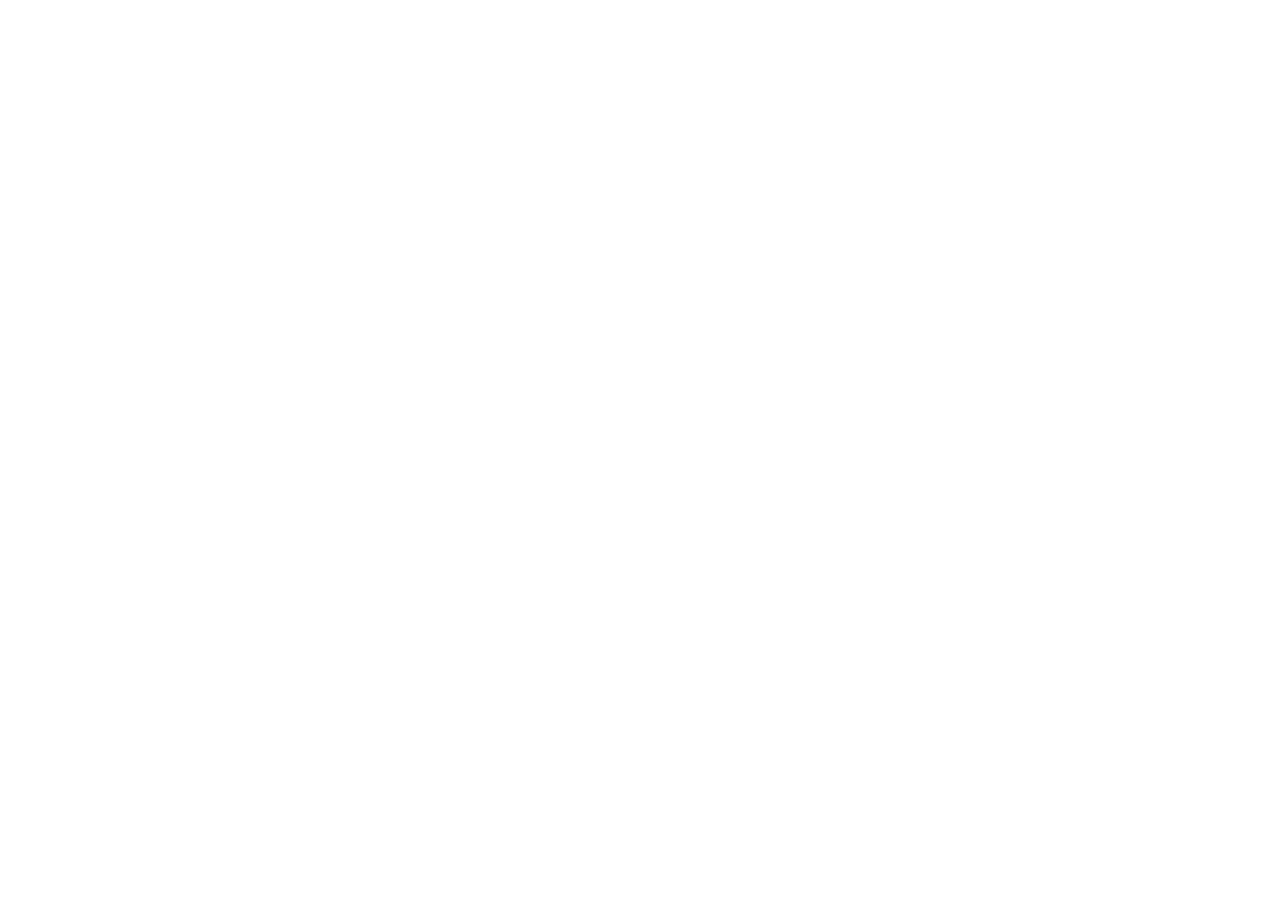
==== pages/about.html @ 8c90efbb "Index -> Link" ====
<!DOCTYPE html>
<html lang="pt-br">
<head>
    <meta charset="UTF-8">
    <meta http-equiv="X-UA-Compatible" content="IE=edge">
    <meta name="viewport" content="width=device-width, initial-scale=1.0">
    <title>Document</title>
</head>
<body>
    
</body>
</html>
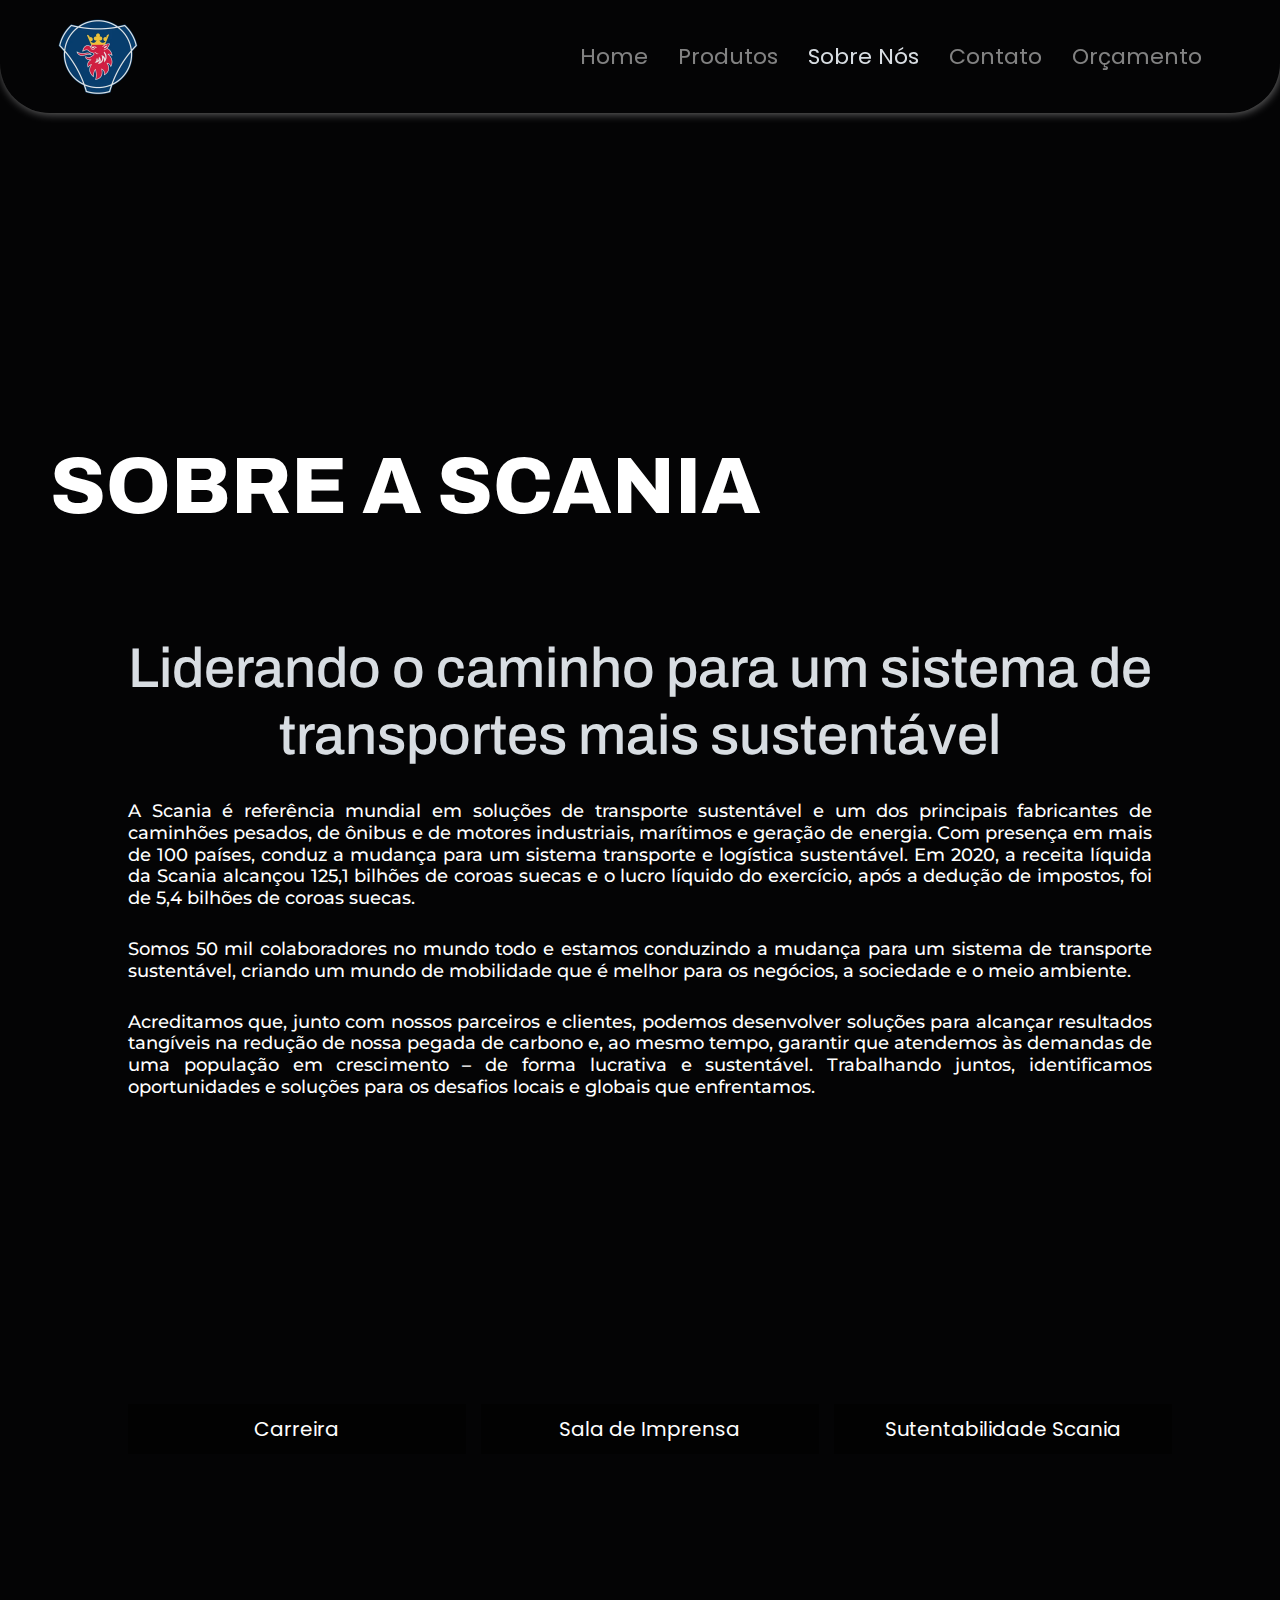
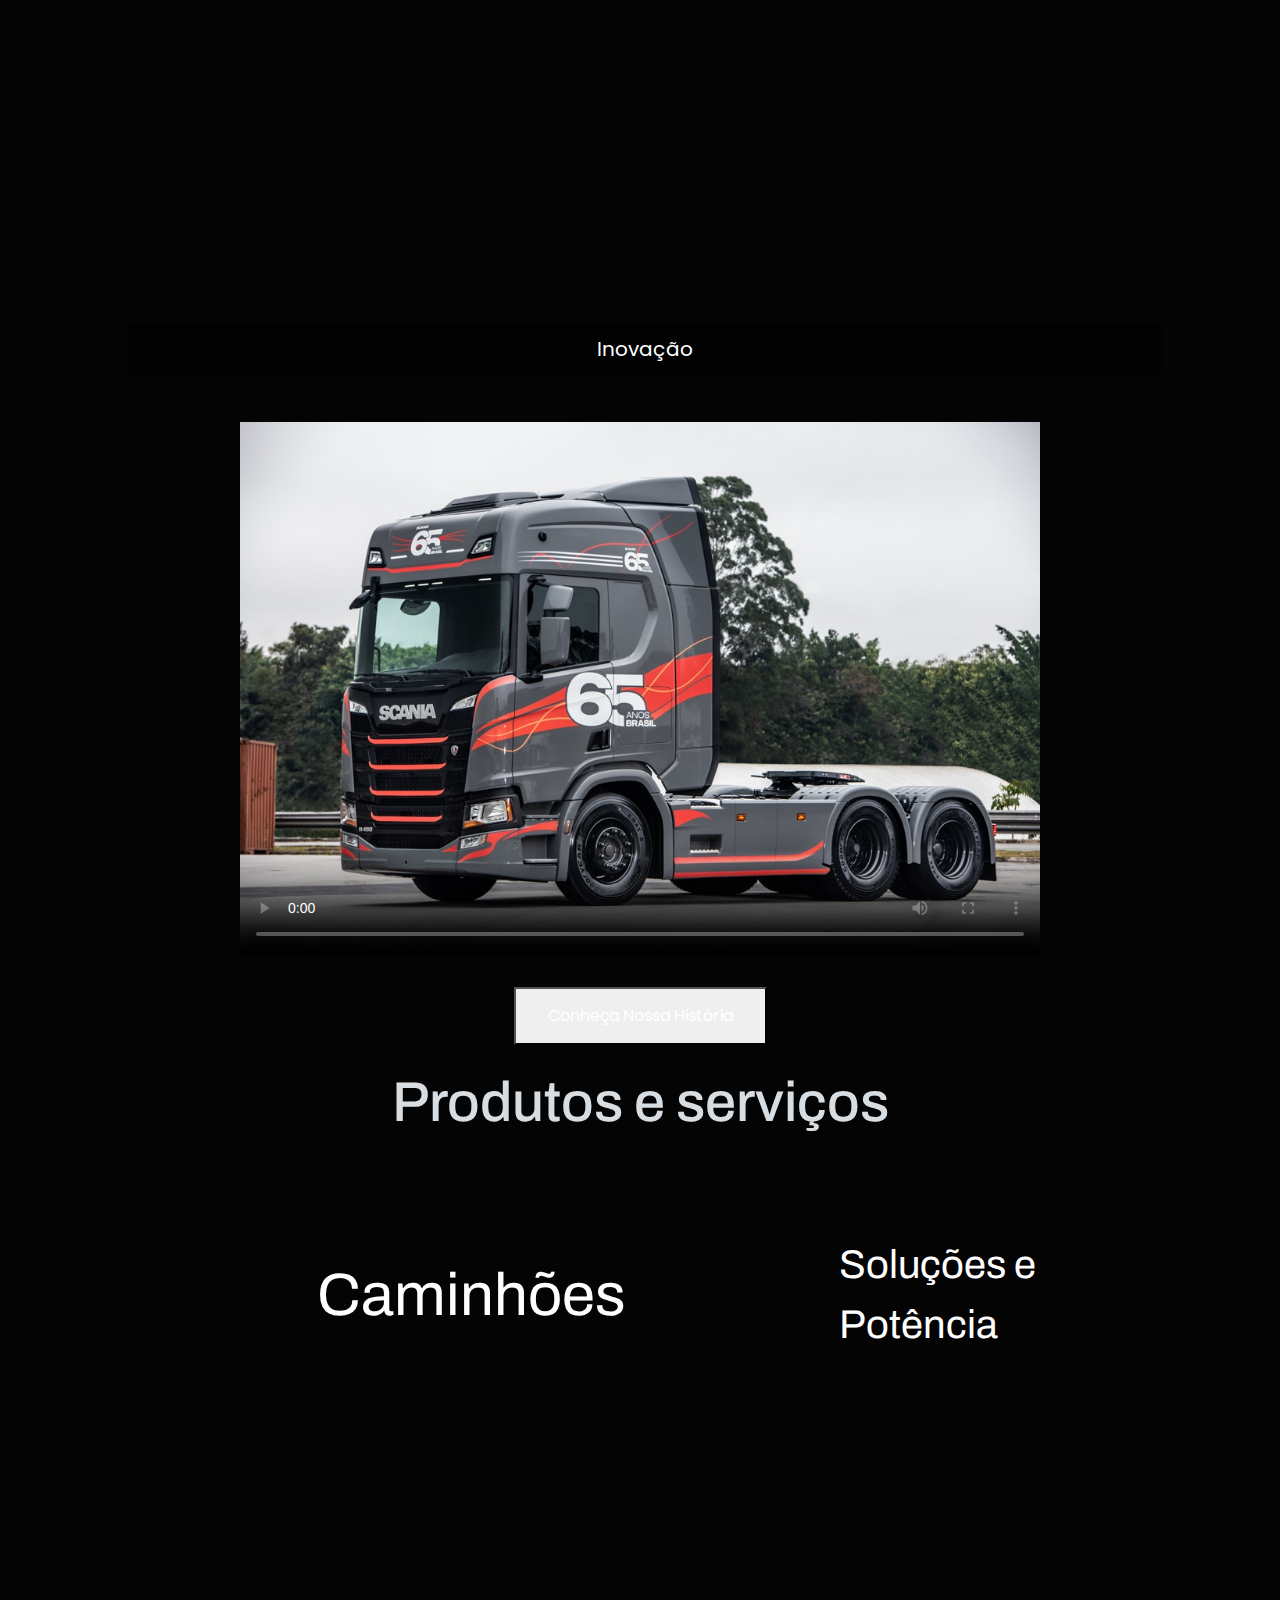
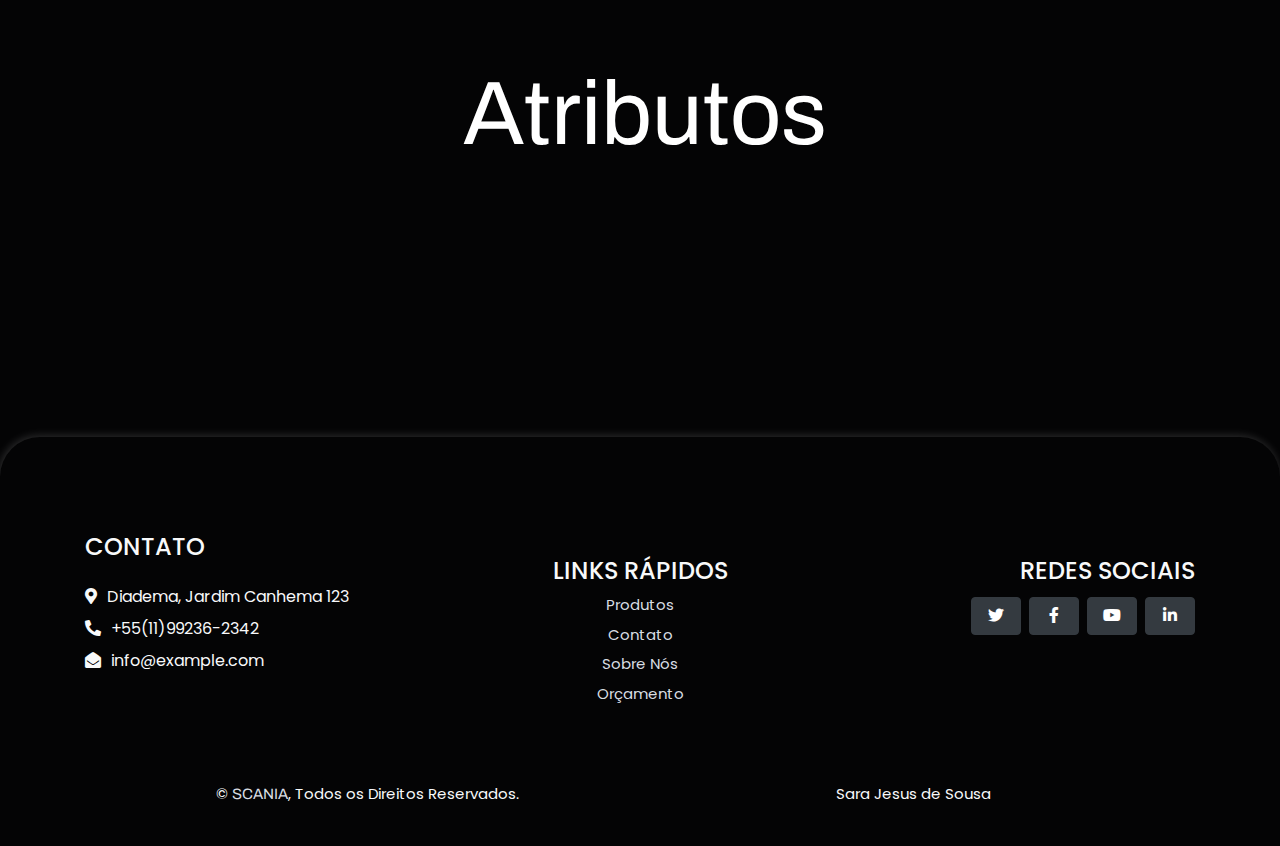
==== commit 574a434b: "about" ====
--- a/pages/about.html
+++ b/pages/about.html
@@ -1,12 +1,227 @@
 <!DOCTYPE html>
 <html lang="pt-br">
+
 <head>
     <meta charset="UTF-8">
     <meta http-equiv="X-UA-Compatible" content="IE=edge">
     <meta name="viewport" content="width=device-width, initial-scale=1.0">
-    <title>Document</title>
+    <title>SCANIA</title>
+    
+    <!-- Favicon -->
+    <link href="img/icon/scania.png" rel="icon">
+    
+    <!-- Icon Font Stylesheet -->
+    <link href="https://cdnjs.cloudflare.com/ajax/libs/font-awesome/5.10.0/css/all.min.css" rel="stylesheet">
+    <link href="https://cdn.jsdelivr.net/npm/bootstrap-icons@1.4.1/font/bootstrap-icons.css" rel="stylesheet">
+    <link href="https://stackpath.bootstrapcdn.com/bootstrap/4.4.1/css/bootstrap.min.css" rel="stylesheet">
+    <link href="https://cdnjs.cloudflare.com/ajax/libs/font-awesome/5.10.0/css/all.min.css" rel="stylesheet">
+    <link href="lib/flaticon/font/flaticon.css" rel="stylesheet">
+    <link href="lib/animate/animate.min.css" rel="stylesheet">
+    <link href="lib/owlcarousel/assets/owl.carousel.min.css" rel="stylesheet">
+    <link href="lib/lightbox/css/lightbox.min.css" rel="stylesheet">
+    <link href="lib/slick/slick.css" rel="stylesheet">
+    <link href="lib/slick/slick-theme.css" rel="stylesheet">
+    
+    <!-- Template Stylesheet -->
+    <link href="css/about.css" rel="stylesheet">
+    <link href="css/global.css" rel="stylesheet">
 </head>
+</head>
+
 <body>
-    
-</body>
-</html>+    <!-- Spinner Start -->
+    <!-- <div id="spinner" class="show bg-dark position-fixed translate-middle w-100 vh-100 top-50 start-50 d-flex align-items-center justify-content-center">
+        <div class="text-light loading-image" style="width: 100%; height: 100%;" role="status">
+            <h1 class="loading-h1">AGUARDE...</h1>
+            <p class="loading-p">TRABALHAMOS COM CAMINHÕES NÃO COM SITES!</p>
+        </div>
+    </div> -->
+    <!-- Spinner End -->
+    
+    <!-- Navbar Start -->
+    <nav class="navbar navbar-expand-lg  navbar-dark sticky-top py-lg-0 px-lg-5 wow fadeIn" data-wow-delay="0.1s">
+        <a href="index.html" class="navbar-brand ms-4 ms-lg-0">
+            <img src="img/icon/scania1.png" alt="Icone Scania" width="100px">
+        </a>
+        <button type="button" class="navbar-toggler me-4" data-bs-toggle="collapse" data-bs-target="#navbarCollapse">
+            <span class="navbar-toggler-icon"></span>
+        </button>
+        <div class="collapse navbar-collapse" id="navbarCollapse">
+            <div class="navbar-nav ml-auto p-4 p-lg-0">
+                <a href="index.html" class="nav-item nav-link">Home</a>
+                <a href="products.html" class="nav-item nav-link">Produtos</a>
+                <a href="about.html" class="nav-item nav-link active">Sobre Nós</a>
+                <a href="contact.html" class="nav-item nav-link">Contato</a>
+                <a href="challenge.html" class="nav-item nav-link">Orçamento</a>
+            </div>
+        </div>
+    </nav>
+    <div class="container-grid">
+        <div class="banner">
+            <h1>SOBRE A SCANIA</h1>
+        </div>
+        <div>
+            <br><br><br>
+            <h1 class="t">Liderando o caminho para um sistema de transportes mais sustentável</h1>
+            <br>
+            <h3>
+                A Scania é referência mundial em soluções de transporte sustentável e um dos principais fabricantes de
+                caminhões pesados, de ônibus e de motores industriais, marítimos e geração de energia. Com presença em
+                mais de 100 países, conduz a mudança para um sistema transporte e logística sustentável. Em 2020, a
+                receita líquida da Scania alcançou 125,1 bilhões de coroas suecas e o lucro líquido do exercício, após a
+                dedução de impostos, foi de 5,4 bilhões de coroas suecas.</h3>
+                <h3><br>
+                    Somos 50 mil colaboradores no mundo todo e estamos conduzindo a mudança para um sistema de transporte
+                    sustentável, criando um mundo de mobilidade que é melhor para os negócios, a sociedade e o meio
+                    ambiente.</h3>
+                    <h3><br>
+                        Acreditamos que, junto com nossos parceiros e clientes, podemos desenvolver soluções para alcançar
+                        resultados tangíveis na redução de nossa pegada de carbono e, ao mesmo tempo, garantir que atendemos às
+                        demandas de uma população em crescimento – de forma lucrativa e sustentável. Trabalhando juntos,
+                        identificamos oportunidades e soluções para os desafios locais e globais que enfrentamos.</h3>
+                        <br>
+                    </div>
+                        <br>
+                    <div class="sobre">
+                        <div id="grid-about">
+                            <div class="img-grid 1" style="background-image: url('img/about/Carreira.jpeg');">
+                                <div class="img-grid-p">
+                                    <div class="padrao">Carreira</div>
+                                    <div class="overlay"><br><br>03 AGO 2021<br>Na Scania,nossa equipe é nosso ativo mais valioso. Nossa cultura de melhoria contínua incentiva os colaboradores em todo o mundo a desnevolver suas habilidades.</div>
+                                </div>
+                            </div>
+                            <div class="img-grid 2" style="background-image: url('img/about/Sala\ de\ impressa.jpeg');">
+                                <div class="img-grid-p">
+                                    <div class="padrao">Sala de Imprensa</div>
+                                    <div class="overlay"><br><br>04 MAI 2022 <br> Você trabalha na imprensa? aqui você encontra tudo o que precisa quando se trata de notícias da marca e como entrar em contato conosco.</div>
+                                </div>
+                            </div>
+                            <div class="img-grid 3" style="background-image: url('img/about/Sustentabilidade\ da\ scania.jpeg')">
+                                <div class="img-grid-p">
+                                    <div class="padrao">Sutentabilidade Scania</div>
+                                    <div class="overlay"><br><br> 04 MAR 2022 <br>A rentabilidade dos clientes  através de soluções sustentáveis e negócios responsáveis são de pespectivas complementares a longo prazo para ser uma empresa lucrativa. </div>
+                                </div>
+                            </div>
+                        </div>
+                        <div class="img-grid-4" style="background-image: url('img/about/01.jpeg')">
+                            <div class="img-grid-p2">
+                                <div class="padrao2">Inovação</div>
+                            </div>
+                        </div>
+                    </div>
+                </div>
+                <br>
+                <div class="video">
+                    <br>
+                    <video id="video" width="800" controls="constrols" poster="img/about/SCANIA.jpg"></video>
+                    <source src="https://youtu.be/7u63XR9rLt0" type="Video/mp4"> 
+                    <br><br>
+                    <button type="button" class="bt" onclick="darplay()"> Conheça Nossa História </button>
+                    <br><br>
+                </div>
+                <div class="inovation">
+                    <h1 class="t">Produtos e serviços</h1>
+                    <div id="test">
+                        <div class="img-grid 1" style="background-image: url('img/about/Caminhões.jpeg');">
+                            <div class="padrao3">Caminhões</div>
+                            <div class="overlaya"></div>
+                        </div>
+                        <div class="img-grid 2" style="background-image: url('img/about/03.jpeg');">
+                            <div class="padrao4">Soluções e Potência</div>
+                            <div class="overlaya"></div>
+                        </div>
+                    </div>
+                    <div class="img-grid-3" style="background-image: url('img/about/Atributos.jpeg')">
+                        <div class="padrao5">Atributos</div>
+                        <div class="overlaya"></div>
+                    </div>
+                    <br>
+                    <script src="SCRIPT/about.js"></script>
+                </div>
+                <!-- Footer Start -->
+                <div class="container-fluid  text-light footer mt-5 pt-5 wow fadeIn" data-wow-delay="0.1s">
+                    <div class="container py-5">
+                        <div class="row g-5">
+                            <div class="col-lg-4 col-md-6">
+                                <h4 class="text-uppercase mb-4">contato</h4>
+                                <div class="d-flex align-items-center mb-2">
+                                    <div class="btn-square flex-shrink-0 me-3">
+                                        <span class="fa fa-map-marker-alt text-light"></span>
+                                    </div>
+                                    <span style="margin-left:10px;">Diadema, Jardim Canhema 123</span>
+                                </div>
+                                <div class="d-flex align-items-center mb-2">
+                                    <div class="btn-square flex-shrink-0 me-3">
+                                        <span class="fa fa-phone-alt text-light"></span>
+                                    </div>
+                                    <span style="margin-left:10px;">+55(11)99236-2342</span>
+                                </div>
+                                <div class="d-flex align-items-center">
+                                    <div class="btn-square flex-shrink-0 me-3">
+                                        <span class="fa fa-envelope-open text-light"></span>
+                                    </div>
+                                    <span style="margin-left:10px;">info@example.com</span>
+                                </div>
+                            </div>
+                            <div class="col-lg-4 col-md-6">
+                                <h4 class="text-uppercase mt-4" style="text-align:center;">Links Rápidos</h4>
+                                <a class="btn link" href="products.html">Produtos</a>
+                                <a class="btn link" href="contact.html">Contato</a>
+                                <a class="btn link" href="about.html">Sobre Nós</a>
+                                <a class="btn link" href="challenge.html">Orçamento</a>
+                            </div>
+                            <div class="col-lg-4 col-md-6" style="text-align: right;">
+                                <h4 class="text-uppercase mt-4">Redes Sociais</h4>
+                                
+                                <div class="d-flex pt-1 m-n1 redes">
+                                    <a class="btn btn-lg-square btn-dark text m-1" href="" style="width: 50px;"><i
+                                        class="fab fa-twitter"></i></a>
+                                        <a class="btn btn-lg-square btn-dark text m-1" href="" style="width: 50px;"><i
+                                            class="fab fa-facebook-f"></i></a>
+                                            <a class="btn btn-lg-square btn-dark text m-1" href="" style="width: 50px;"><i
+                                                class="fab fa-youtube"></i></a>
+                                                <a class="btn btn-lg-square btn-dark text m-1" href="" style="width: 50px;"><i
+                                                    class="fab fa-linkedin-in"></i></a>
+                                                </div>
+                                            </div>
+                                        </div>
+                                    </div>
+                                    <div class="container">
+                                        <div class="copyright">
+                                            <div class="row">
+                                                <div class="col-md-6 text-center text-md-start mb-3 mb-md-0">
+                                                    &copy; <a class="border-bottom" href="index.html">SCANIA</a>, Todos os Direitos Reservados.
+                                                </div>
+                                                <div class="col-md-6 text-center text-md-end">
+                                                    <p>Sara Jesus de Sousa</p>
+                                                </div>
+                                            </div>
+                                        </div>
+                                    </div>
+                                </div>
+                                <!-- Footer End -->
+                                
+                                <!-- Back to Top -->
+                                <a href="#" class="btn btn-primary btn-lg-square back-to-top">
+                                    <h3 class="bi bi-arrow-up"></h3>
+                                </a>
+                                
+                                <!-- JavaScript Libraries -->
+                                <script src="https://code.jquery.com/jquery-3.4.1.min.js"></script>
+                                <script src="https://stackpath.bootstrapcdn.com/bootstrap/4.4.1/js/bootstrap.bundle.min.js"></script>
+                                <script src="https://cdn.jsdelivr.net/npm/bootstrap@5.2.1/dist/js/bootstrap.bundle.min.js"
+                                integrity="sha384-u1OknCvxWvY5kfmNBILK2hRnQC3Pr17a+RTT6rIHI7NnikvbZlHgTPOOmMi466C8"
+                                crossorigin="anonymous"></script>
+                                <script src="lib/easing/easing.min.js"></script>
+                                <script src="lib/wow/wow.min.js"></script>
+                                <script src="lib/owlcarousel/owl.carousel.min.js"></script>
+                                <script src="lib/isotope/isotope.pkgd.min.js"></script>
+                                <script src="lib/lightbox/js/lightbox.min.js"></script>
+                                <script src="lib/waypoints/waypoints.min.js"></script>
+                                <script src="lib/counterup/counterup.min.js"></script>
+                                <script src="lib/slick/slick.min.js"></script>
+                                
+                                <!-- Template Javascript -->
+                                <script src="js/main.js"></script>
+                                
+                                </html>--- a/pages/lib/flaticon/font/flaticon.css
+++ b/pages/lib/flaticon/font/flaticon.css
@@ -0,0 +1,42 @@
+	/*
+  	Flaticon icon font: Flaticon
+  	Creation date: 23/08/2020 07:24
+  	*/
+
+@font-face {
+  font-family: "Flaticon";
+  src: url("./Flaticon.eot");
+  src: url("./Flaticon.eot?#iefix") format("embedded-opentype"),
+       url("./Flaticon.woff2") format("woff2"),
+       url("./Flaticon.woff") format("woff"),
+       url("./Flaticon.ttf") format("truetype"),
+       url("./Flaticon.svg#Flaticon") format("svg");
+  font-weight: normal;
+  font-style: normal;
+}
+
+@media screen and (-webkit-min-device-pixel-ratio:0) {
+  @font-face {
+    font-family: "Flaticon";
+    src: url("./Flaticon.svg#Flaticon") format("svg");
+  }
+}
+
+[class^="flaticon-"]:before, [class*=" flaticon-"]:before,
+[class^="flaticon-"]:after, [class*=" flaticon-"]:after {   
+  font-family: Flaticon;
+        font-size: 20px;
+font-style: normal;
+margin-left: 20px;
+}
+
+.flaticon-concrete:before { content: "\f100"; }
+.flaticon-worker:before { content: "\f101"; }
+.flaticon-measure:before { content: "\f102"; }
+.flaticon-building:before { content: "\f103"; }
+.flaticon-brush:before { content: "\f104"; }
+.flaticon-crane:before { content: "\f105"; }
+.flaticon-call:before { content: "\f106"; }
+.flaticon-calendar:before { content: "\f107"; }
+.flaticon-send-mail:before { content: "\f108"; }
+.flaticon-address:before { content: "\f109"; }--- a/pages/css/about.css
+++ b/pages/css/about.css
@@ -0,0 +1,224 @@
+@import url('https://fonts.googleapis.com/css2?family=Archivo:wght@800&family=Poppins&display=swap');
+@import url('https://fonts.googleapis.com/css2?family=Comfortaa&family=Montserrat&display=swap');
+
+.banner{
+    width: 100vw;
+    position: relative;
+    background-image: url("../img/about/banner.jpeg");
+    background-repeat: no-repeat;
+    height: 50vh;
+}
+.banner h1{
+    position: absolute;
+    font-weight:800;
+    font-size: 5rem;
+    /* top: 650px; */
+    bottom:20px;
+    left: 50px;
+    color: white;
+}
+.t{
+    font-family: 'Archivo', sans-serif;
+    color: #D8DDE2;
+    font-size: 56px;
+    text-align: center;
+}
+h3{
+    font-family:'Montserrat', cursive !important;
+    text-align: justify;
+    font-size: 18px;
+    padding: 0% 10%;
+    color: white;
+}
+#test{
+    width: 100%;
+    display: grid;
+    grid-template-columns: 67% 33%;
+    gap: 15px;
+}
+
+#grid-about{
+    width: 100%;
+    margin: auto;
+    display: grid;
+    grid-template-columns: 33% 33% 33%;
+    gap: 15px;
+}
+
+.img-grid{
+    display: flex;
+    align-items: flex-end;
+    width: 100%;
+    height: 300px;
+    background-position: center;
+    background-size: cover;
+    position: relative;
+}
+
+.img-grid-p{
+    position: relative;
+    width: 100%;
+    height: 50%;
+    text-align: center;
+}
+
+.img-grid-p2{
+    position: relative;
+    width: 100%;
+    height: 50%;
+    text-align: center;
+}
+
+.img-grid-4, .img-grid-3{
+    width: 101%;
+    display: flex;
+    align-items: flex-end;
+    position: relative;
+    bottom: 0;
+    margin-top: 20px;
+    height: 500px;
+    background-position: center;
+    background-size: cover;
+}
+
+.sobre{
+    width: 100vw;
+    padding: 0% 10%;
+}
+
+.inovation{
+    width: 100vw;
+    padding: 0% 10%;
+    background-image: url('https://i.pinimg.com/736x/d2/0a/72/d20a726673f8d4cf81ea09926dba53c9.jpg');
+}
+.padrao{
+    position: absolute;
+    width: 100%;
+    padding: 10px;
+    transition: .5s ease;
+    bottom: 0;
+    background: rgba(0, 0, 0, 0.5);
+    color: white;
+    font-size: 20px ;
+}
+.overlay {
+    background: rgba(0, 0, 0, 0.5);
+    opacity:0;
+    display: none;
+    bottom: 0;
+    color: white;
+    font-size: 15px;
+    text-align: center;
+    width: 100%;
+    height: 100%;
+    transition: .10s ease;
+  }
+
+  .img-grid:hover .overlay {
+    display: block;
+    opacity: 1;
+  }
+
+  .img-grid:hover .padrao{
+    bottom: 110px;
+    background-color: transparent;
+  }
+  
+  .padrao2{
+    position: absolute;
+    width: 100%;
+    padding: 10px;
+    transition: .5s ease;
+    bottom: 0;
+    margin-top: 0;
+    background: rgba(0, 0, 0, 0.5);
+    color: white;
+    font-size: 20px ;
+}
+
+.padrao3{
+    font-family: 'Archivo', sans-serif;
+    display: flex;
+    align-items: center;
+    justify-content: center;
+    position: absolute;
+    width: 100%;
+    height: 100%;
+    padding: 10px;
+    transition: .5s ease;
+    bottom: 0;
+    margin-top: 0;
+    color: white;
+    font-size: 60px ;
+}
+
+.padrao4{
+    font-family: 'Archivo', sans-serif;
+    display: flex;
+    align-items: center;
+    justify-content: center;
+    position: absolute;
+    width: 100%;
+    height: 100%;
+    padding: 10px;
+    transition: .5s ease;
+    bottom: 0;
+    margin-top: 0;
+    color: white;
+    font-size: 40px ;
+}
+
+.padrao5{
+    font-family: 'Archivo', sans-serif;
+    display: flex;
+    align-items: center;
+    justify-content: center;
+    position: absolute;
+    height: 100%;
+    width: 100%;
+    padding: 10px;
+    transition: .5s ease;
+    bottom: 0;
+    margin-top: 0;
+    color: white;
+    font-size: 90px ;
+}
+.overlaya {
+    background:rgb(16, 3, 85);
+    opacity:0;
+    display: none;
+    bottom: 0;
+    color: white;
+    font-size: 15px;
+    text-align: center;
+    width: 100%;
+    height: 100%;
+    transition: .10s ease;
+  }
+  .img-grid:hover .overlaya {
+    display: block;
+    opacity: 0.2;
+  }
+  .img-grid-3:hover .overlaya {
+    display: block;
+    opacity: 0.2;
+  }
+  .bt{
+    background-image: url("https://www.publicdomainpictures.net/pictures/90000/nahled/silver-gradient.jpg"); 
+    color: white;
+    padding: 15px 32px;
+    text-align: center;
+    text-decoration: none;
+    display: inline-block; 
+    font-size: 16px;
+    border-color: black
+  }
+
+  .video{
+    text-align: center;
+    background-image: url("https://planetacaminhao.com.br/uploads/blog/97931-wm22020_001.jpg");
+    background-attachment: fixed;
+    background-repeat: no-repeat;
+    background-size: cover;
+  }
+ --- a/pages/css/global.css
+++ b/pages/css/global.css
@@ -0,0 +1,207 @@
+@import url('https://fonts.googleapis.com/css2?family=Archivo:wght@800&family=Poppins&display=swap');
+
+:root{
+    --dark-blue:#0E45A1; 
+    --dark:#040405;
+    --light-blue:#A7BFE8;
+    --red:#F0100C;
+    --yellow:#EBE700;
+    --silver:#D8DDE2;
+    --blue-boy:#009DFF;
+}
+
+*{
+    font-family: 'Poppins', sans-serif;
+}
+h1{
+    font-family: 'Archivo', sans-serif;
+}
+body{
+    background-color: #040405;
+}
+
+.back-to-top{
+    background-color: var(--dark);
+    border: var(--dark);
+}
+.back-to-top:hover{
+    background-color: var(--red) !important;
+}
+
+.navbar .navbar-nav .nav-link:hover,
+.navbar .navbar-nav .nav-link.active {
+    color: var(--silver);
+}
+
+::-webkit-scrollbar{
+    display: none;
+}
+
+.brand{
+    color: var(--dark-blue);
+}
+
+.navbar{
+    background-color: #040405 !important;
+    border-radius: 0px 0px 50px 50px;
+    box-shadow: 1px 1px 10px rgba(255, 255, 255, 0.41);
+}
+
+/*** Navbar ***/
+.navbar .dropdown-toggle::after {
+    border: none;
+    content: "\f107";
+    vertical-align: middle;
+    margin-left: 8px;
+}
+
+.navbar .navbar-nav .nav-link {
+    margin-right: 30px;
+    padding: 40px 0;
+    font-size: 22px;
+    outline: none;
+}
+
+.navbar.sticky-top {
+    top: -100px;
+    transition: .5s;
+}
+
+.brand{
+    display: inline-block;
+    vertical-align: middle;
+    text-transform: uppercase;
+}
+
+.nav-item:hover{
+    color: snow !important;
+}
+
+.nav-item{
+    font-family: 'Poppins' !important;
+}
+
+
+.back-to-top {
+    position: fixed;
+    display: none;
+    border-radius: 0px;
+    text-align: left;
+    padding-top: 10px;
+    height: 50px;
+    width: 52px;
+    right: 40px;
+    bottom: 40px;
+    box-shadow: 0px 3px 10px rgba(0, 0, 0, 0.534) inset;
+    z-index: 99;
+}
+
+
+/*** Footer ***/
+.footer{
+    background-color: #040405 !important;
+    border-radius: 40px 40px 0px 0px;
+    justify-content: space-between !important;
+    box-shadow: -1px -1px 10px rgba(255, 255, 255, 0.178);
+}
+
+.footer .btn.link {
+    font-family: 'Poppins' !important;
+    display: block;
+    margin-bottom: 5px; 
+    padding: 0;
+    text-align: center;
+    color: var(--silver);
+    font-size: 15px;
+    font-weight: normal;
+    text-transform: capitalize;
+    transition: .3s;
+}
+
+.footer .btn.btn-link::before {
+    position: relative;
+    content: "\f105";
+    font-weight: 900;
+    margin-right: 10px;
+}
+
+.footer .btn.link:hover {
+    color: var(--dark-blue);
+    letter-spacing: 1px;
+    box-shadow: none;
+}
+
+.footer .copyright {
+    padding: 1.5rem;
+    font-size: 15px;
+    background: var(--dark);
+}
+
+.footer .copyright a {
+    font-family: 'Archivo'!important;
+    color: var(--silver);
+    text-decoration: none;
+    border: none !important;
+}
+
+.footer .copyright a:hover {
+    color: var(--red);
+}
+
+.redes{
+    justify-content: right;
+}
+
+.btn.btn-lg-square.btn-dark.text.m-1:hover{
+    background-color: var(--dark-blue);
+}
+
+.text-uppercase{
+    font-family: 'Poppins' !important;
+}
+
+a{
+    text-decoration: none !important;
+}
+
+.btn.link{
+    display: flex;
+    color: var(--silver);
+}
+
+
+@media (max-width: 991.98px) {
+    .navbar .navbar-nav .nav-link,
+    .navbar.shadow-sm .navbar-nav .nav-link {
+        margin-right: 0;
+        padding: 10px 0;
+    }
+
+    .navbar .navbar-nav {
+        margin-top: 8px;
+        border-top: 1px solid var(--light);
+    }
+}
+
+@media (min-width: 992px) {
+    .navbar.shadow-sm .navbar-nav .nav-link {
+        padding: 20px 0;
+    }
+
+    .navbar .nav-item .dropdown-menu {
+        display: block;
+        border: none;
+        margin-top: 0;
+        top: 150%;
+        opacity: 0;
+        visibility: hidden;
+        transition: .5s;
+    }
+
+    .navbar .nav-item:hover .dropdown-menu {
+        top: 100%;
+        visibility: visible;
+        transition: .5s;
+        opacity: 1;
+    }
+}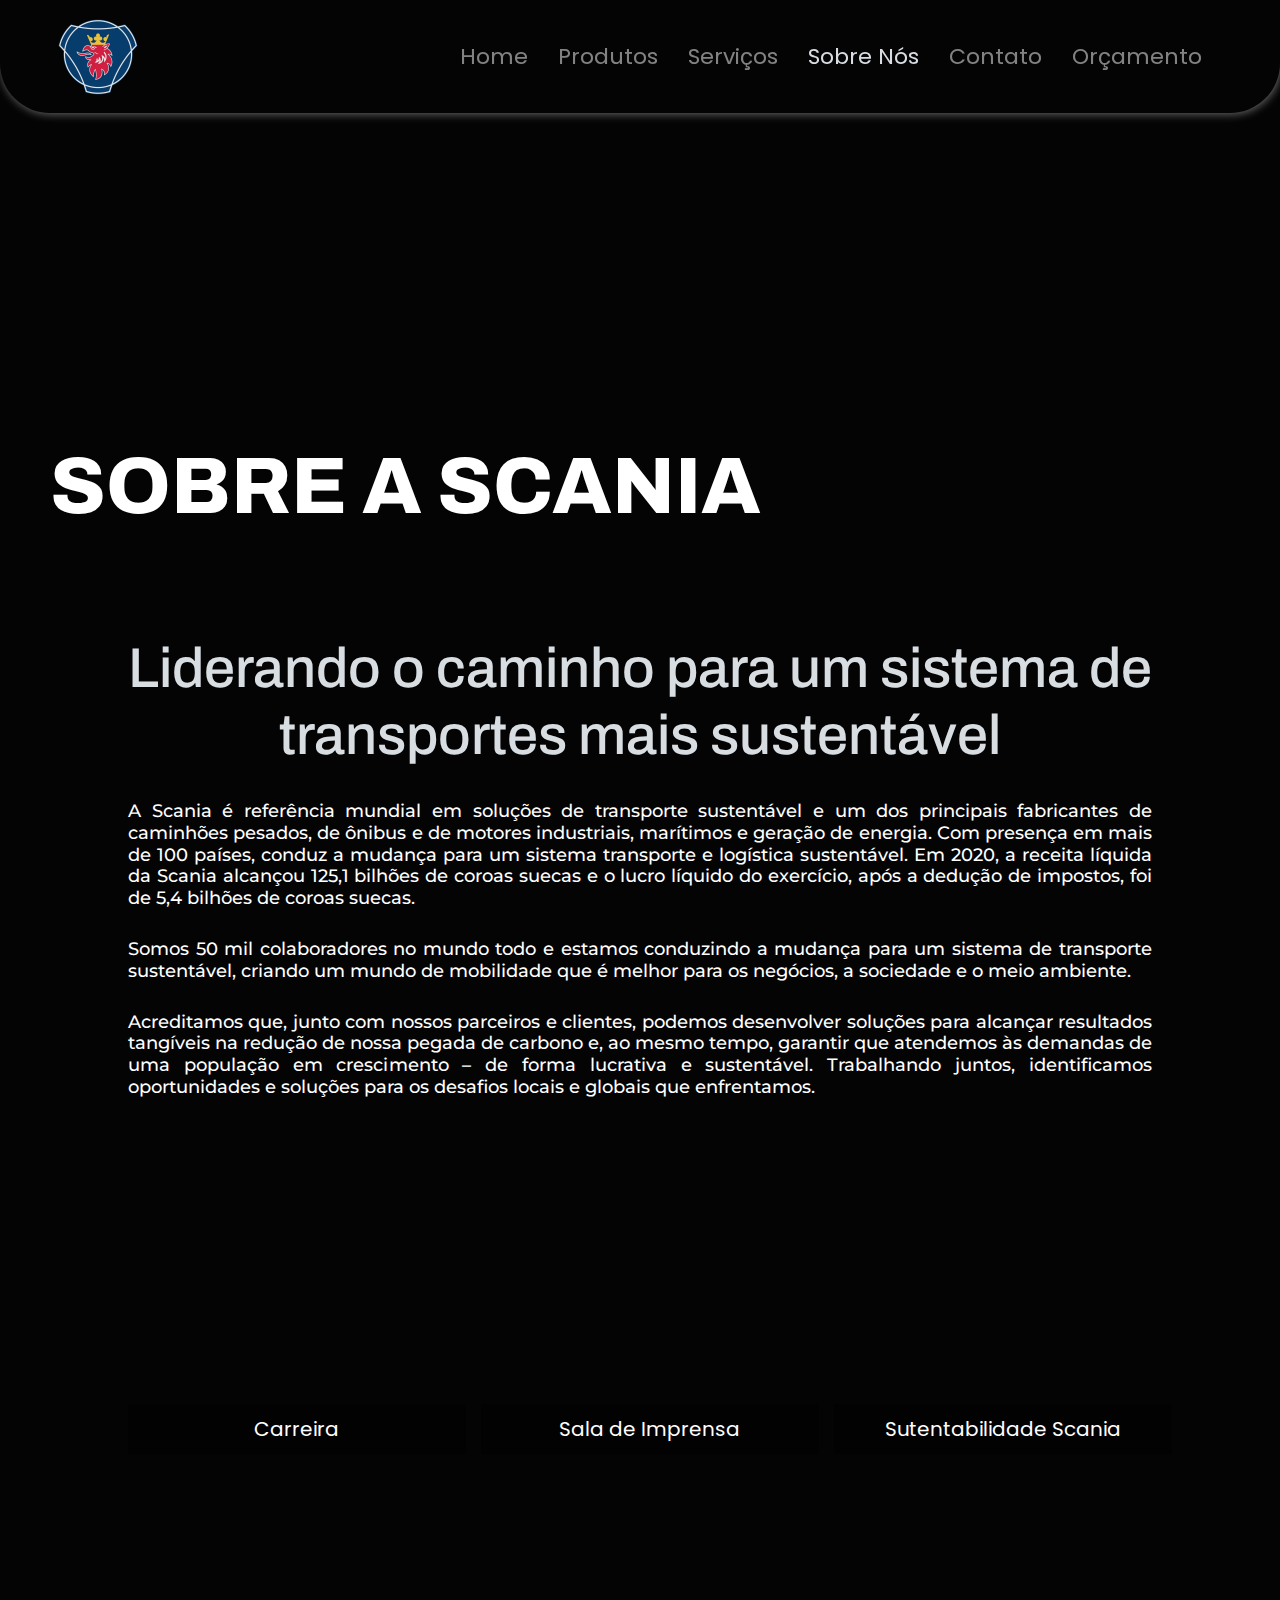
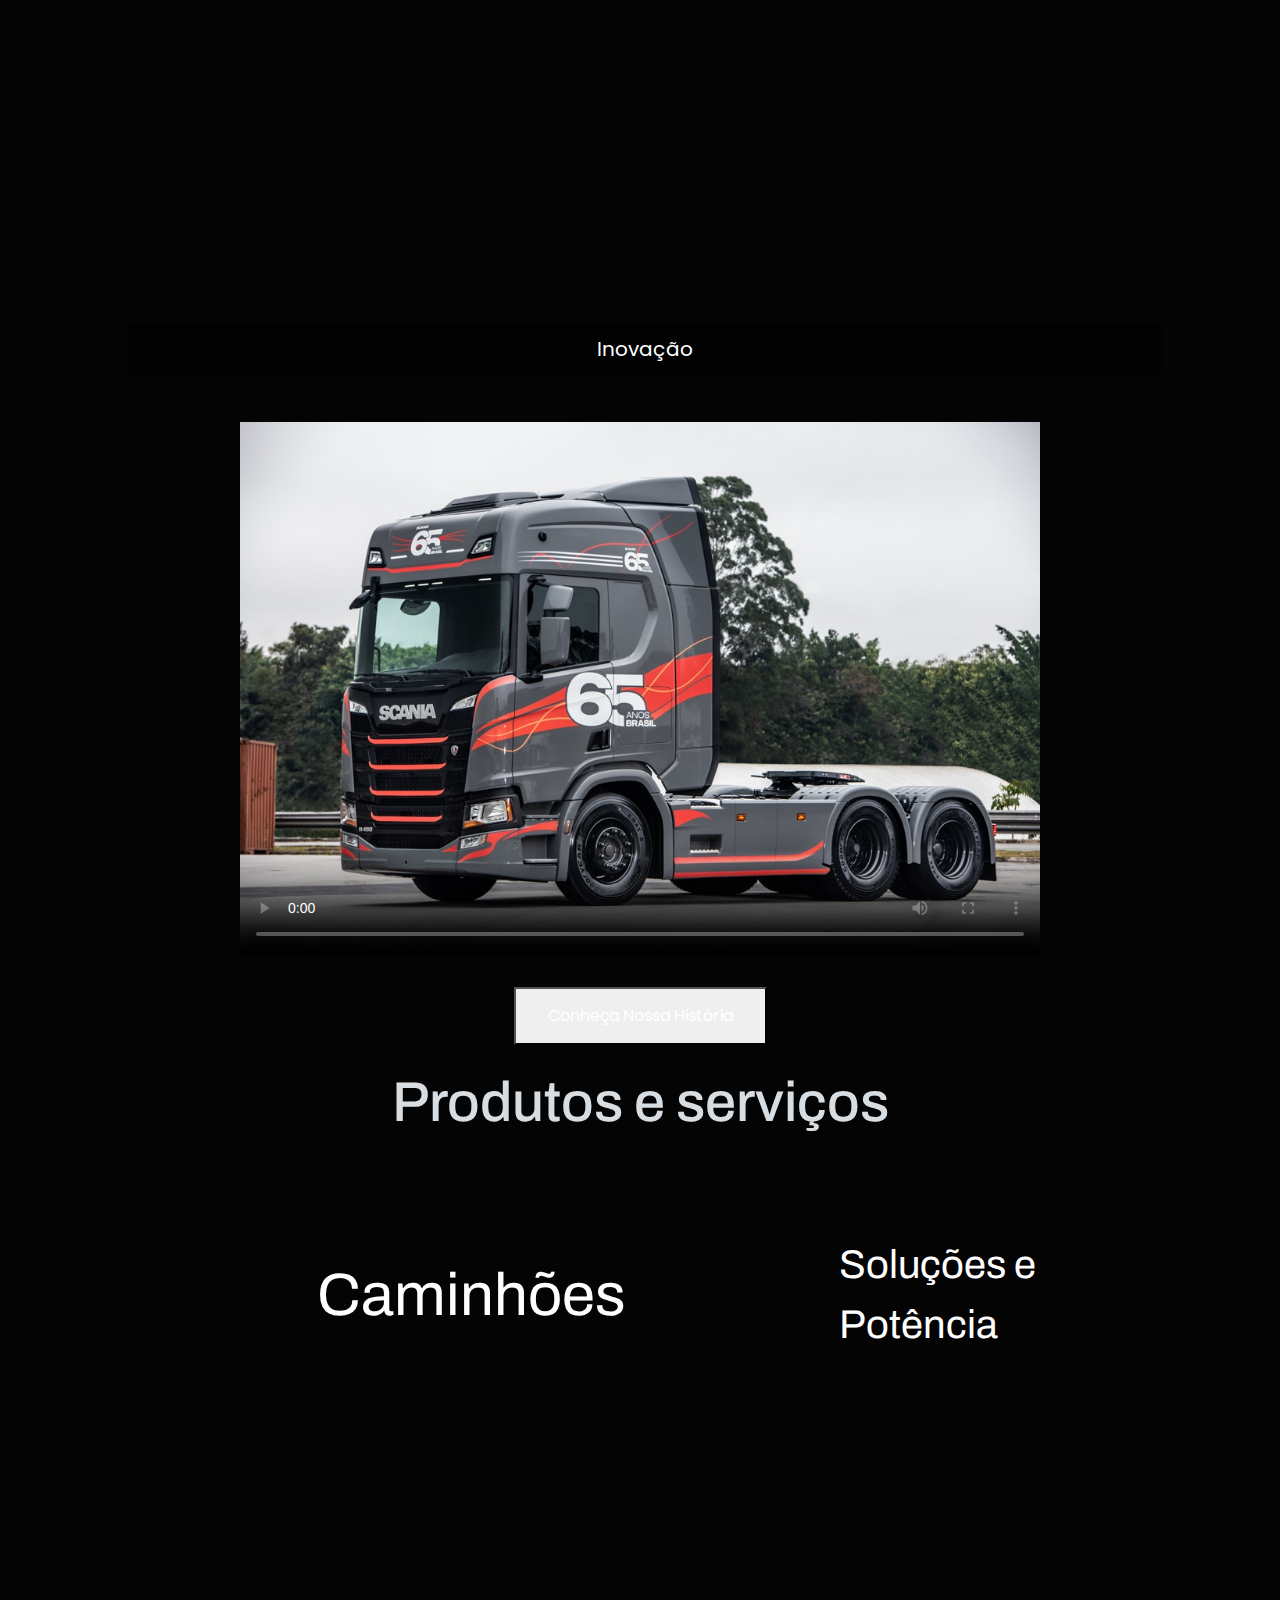
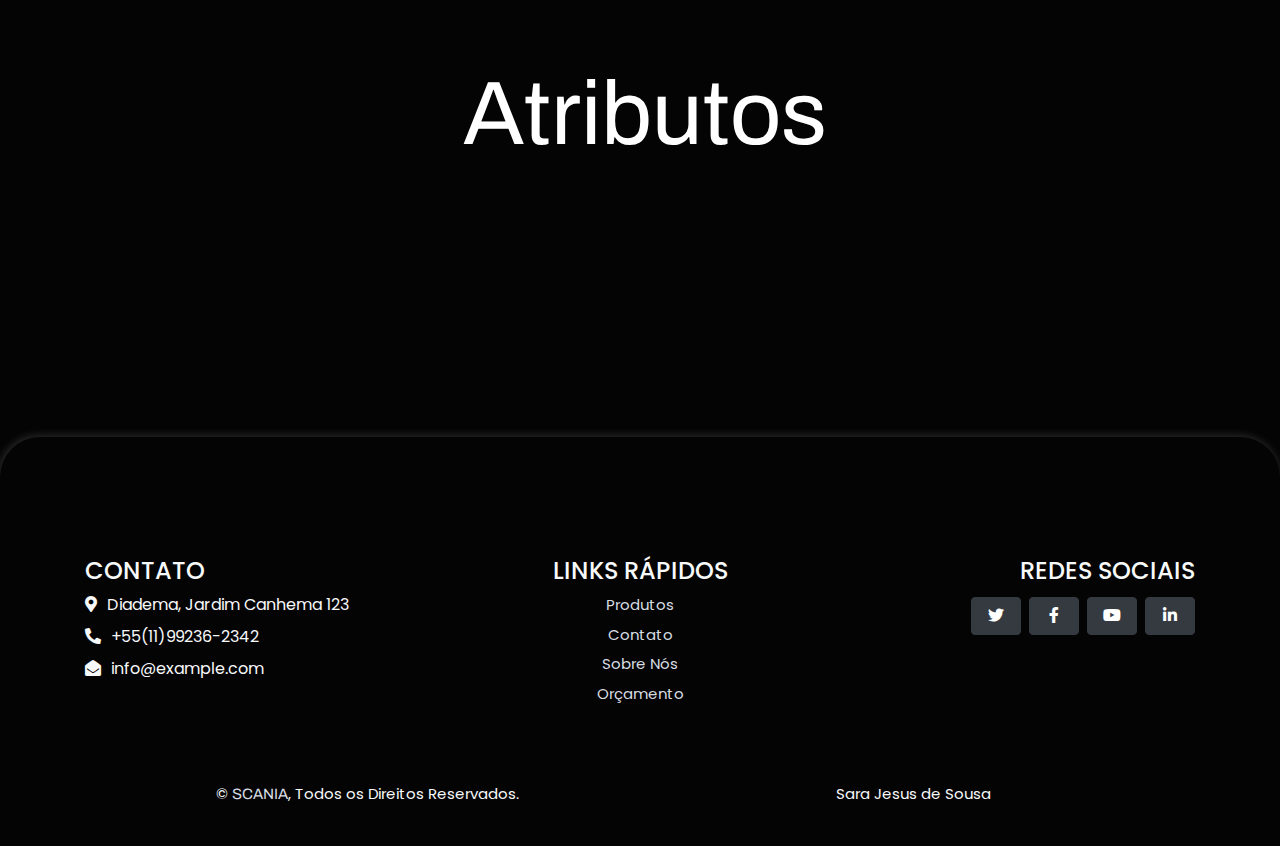
==== commit 6bd4eea8: "mt-4" ====
--- a/pages/about.html
+++ b/pages/about.html
@@ -29,14 +29,6 @@
 </head>
 
 <body>
-    <!-- Spinner Start -->
-    <!-- <div id="spinner" class="show bg-dark position-fixed translate-middle w-100 vh-100 top-50 start-50 d-flex align-items-center justify-content-center">
-        <div class="text-light loading-image" style="width: 100%; height: 100%;" role="status">
-            <h1 class="loading-h1">AGUARDE...</h1>
-            <p class="loading-p">TRABALHAMOS COM CAMINHÕES NÃO COM SITES!</p>
-        </div>
-    </div> -->
-    <!-- Spinner End -->
     
     <!-- Navbar Start -->
     <nav class="navbar navbar-expand-lg  navbar-dark sticky-top py-lg-0 px-lg-5 wow fadeIn" data-wow-delay="0.1s">
@@ -50,6 +42,7 @@
             <div class="navbar-nav ml-auto p-4 p-lg-0">
                 <a href="index.html" class="nav-item nav-link">Home</a>
                 <a href="products.html" class="nav-item nav-link">Produtos</a>
+                <a href="services.html" class="nav-item nav-link">Serviços</a>
                 <a href="about.html" class="nav-item nav-link active">Sobre Nós</a>
                 <a href="contact.html" class="nav-item nav-link">Contato</a>
                 <a href="challenge.html" class="nav-item nav-link">Orçamento</a>
@@ -81,7 +74,7 @@
                         identificamos oportunidades e soluções para os desafios locais e globais que enfrentamos.</h3>
                         <br>
                     </div>
-                        <br>
+                    <br>
                     <div class="sobre">
                         <div id="grid-about">
                             <div class="img-grid 1" style="background-image: url('img/about/Carreira.jpeg');">
@@ -143,7 +136,7 @@
                     <div class="container py-5">
                         <div class="row g-5">
                             <div class="col-lg-4 col-md-6">
-                                <h4 class="text-uppercase mb-4">contato</h4>
+                                <h4 class="text-uppercase mt-4">contato</h4>
                                 <div class="d-flex align-items-center mb-2">
                                     <div class="btn-square flex-shrink-0 me-3">
                                         <span class="fa fa-map-marker-alt text-light"></span>
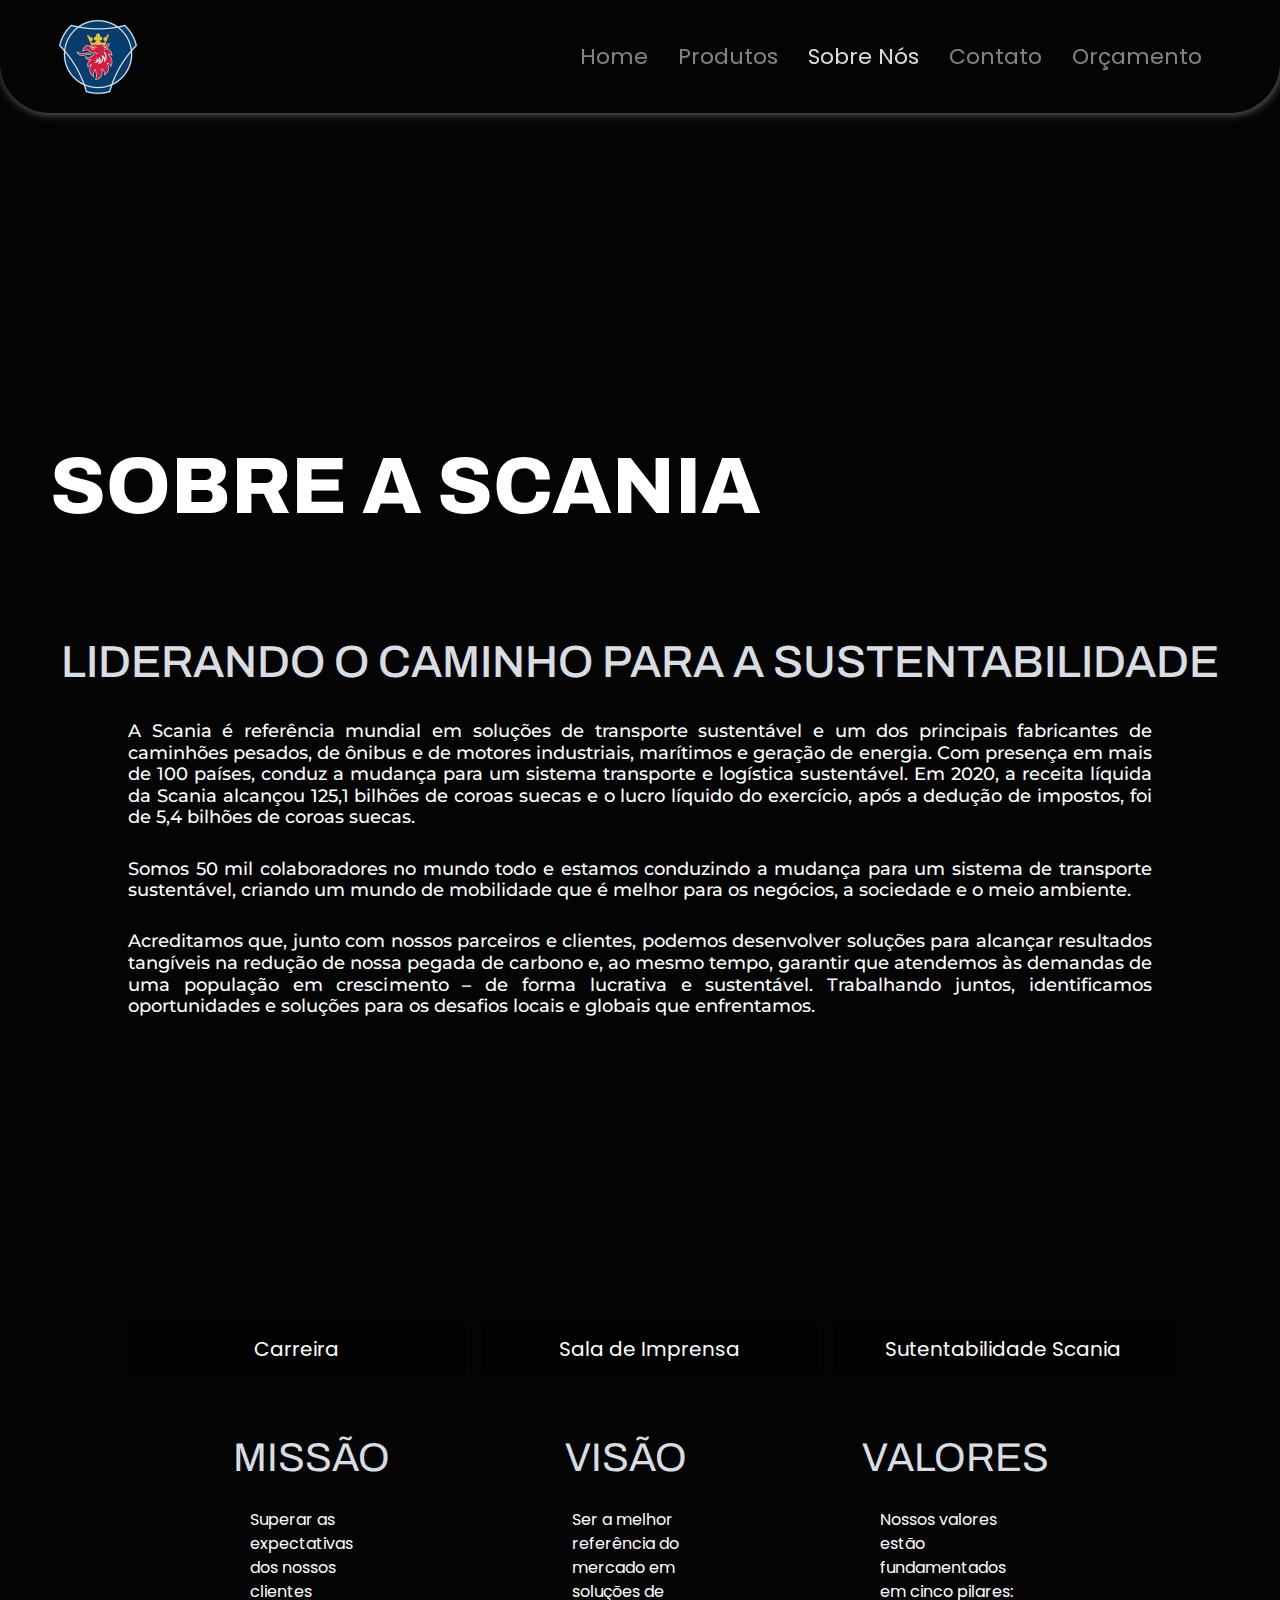
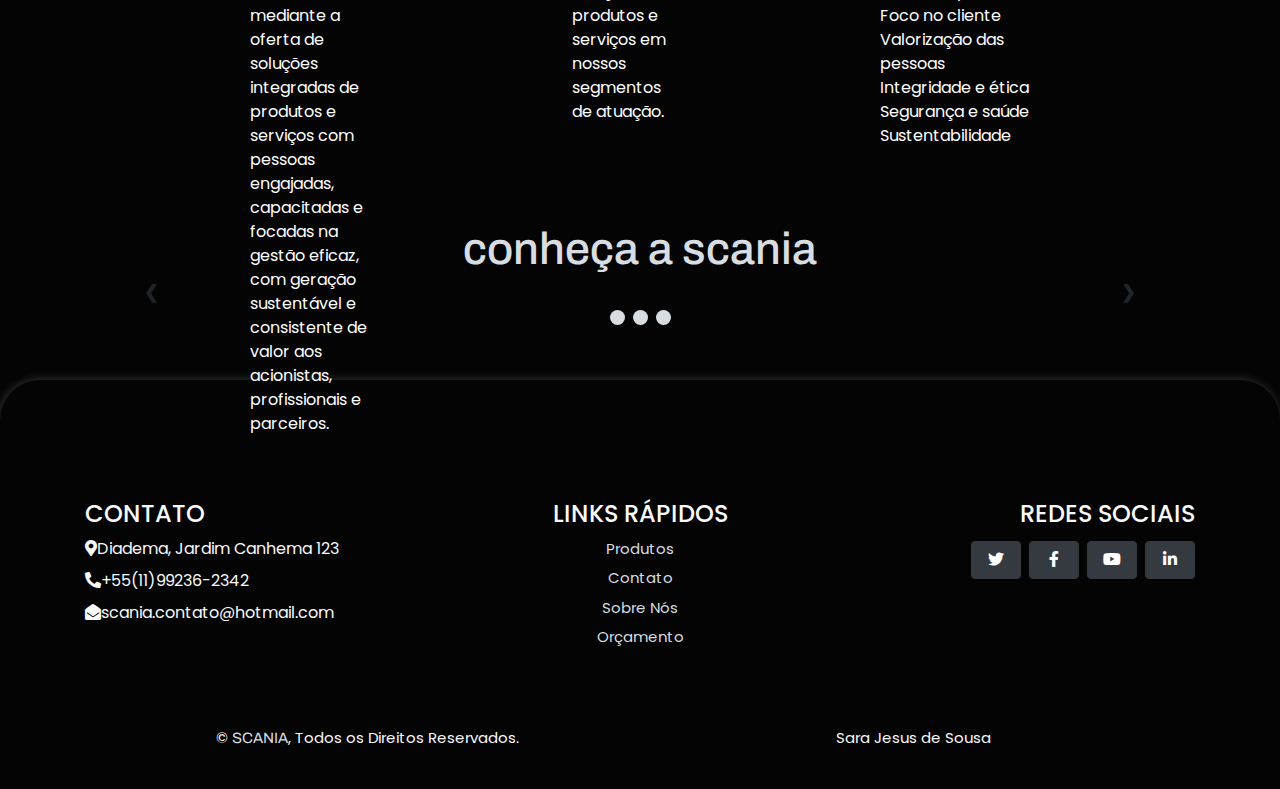
==== commit ec7a436d: "about fim" ====
--- a/pages/about.html
+++ b/pages/about.html
@@ -6,10 +6,10 @@
     <meta http-equiv="X-UA-Compatible" content="IE=edge">
     <meta name="viewport" content="width=device-width, initial-scale=1.0">
     <title>SCANIA</title>
-    
+
     <!-- Favicon -->
     <link href="img/icon/scania.png" rel="icon">
-    
+
     <!-- Icon Font Stylesheet -->
     <link href="https://cdnjs.cloudflare.com/ajax/libs/font-awesome/5.10.0/css/all.min.css" rel="stylesheet">
     <link href="https://cdn.jsdelivr.net/npm/bootstrap-icons@1.4.1/font/bootstrap-icons.css" rel="stylesheet">
@@ -21,15 +21,23 @@
     <link href="lib/lightbox/css/lightbox.min.css" rel="stylesheet">
     <link href="lib/slick/slick.css" rel="stylesheet">
     <link href="lib/slick/slick-theme.css" rel="stylesheet">
-    
+
     <!-- Template Stylesheet -->
     <link href="css/about.css" rel="stylesheet">
     <link href="css/global.css" rel="stylesheet">
 </head>
 </head>
 
-<body>
-    
+<body onLoad="comeco();regular()">
+    <!-- Spinner Start -->
+    <!-- <div id="spinner" class="show bg-dark position-fixed translate-middle w-100 vh-100 top-50 start-50 d-flex align-items-center justify-content-center">
+        <div class="text-light loading-image" style="width: 100%; height: 100%;" role="status">
+            <h1 class="loading-h1">AGUARDE...</h1>
+            <p class="loading-p">TRABALHAMOS COM CAMINHÕES NÃO COM SITES!</p>
+        </div>
+    </div> -->
+    <!-- Spinner End -->
+
     <!-- Navbar Start -->
     <nav class="navbar navbar-expand-lg  navbar-dark sticky-top py-lg-0 px-lg-5 wow fadeIn" data-wow-delay="0.1s">
         <a href="index.html" class="navbar-brand ms-4 ms-lg-0">
@@ -42,7 +50,6 @@
             <div class="navbar-nav ml-auto p-4 p-lg-0">
                 <a href="index.html" class="nav-item nav-link">Home</a>
                 <a href="products.html" class="nav-item nav-link">Produtos</a>
-                <a href="services.html" class="nav-item nav-link">Serviços</a>
                 <a href="about.html" class="nav-item nav-link active">Sobre Nós</a>
                 <a href="contact.html" class="nav-item nav-link">Contato</a>
                 <a href="challenge.html" class="nav-item nav-link">Orçamento</a>
@@ -55,7 +62,7 @@
         </div>
         <div>
             <br><br><br>
-            <h1 class="t">Liderando o caminho para um sistema de transportes mais sustentável</h1>
+            <h1 class="t">LIDERANDO O CAMINHO PARA A SUSTENTABILIDADE</h1>
             <br>
             <h3>
                 A Scania é referência mundial em soluções de transporte sustentável e um dos principais fabricantes de
@@ -63,158 +70,175 @@
                 mais de 100 países, conduz a mudança para um sistema transporte e logística sustentável. Em 2020, a
                 receita líquida da Scania alcançou 125,1 bilhões de coroas suecas e o lucro líquido do exercício, após a
                 dedução de impostos, foi de 5,4 bilhões de coroas suecas.</h3>
-                <h3><br>
-                    Somos 50 mil colaboradores no mundo todo e estamos conduzindo a mudança para um sistema de transporte
-                    sustentável, criando um mundo de mobilidade que é melhor para os negócios, a sociedade e o meio
-                    ambiente.</h3>
-                    <h3><br>
-                        Acreditamos que, junto com nossos parceiros e clientes, podemos desenvolver soluções para alcançar
-                        resultados tangíveis na redução de nossa pegada de carbono e, ao mesmo tempo, garantir que atendemos às
-                        demandas de uma população em crescimento – de forma lucrativa e sustentável. Trabalhando juntos,
-                        identificamos oportunidades e soluções para os desafios locais e globais que enfrentamos.</h3>
-                        <br>
-                    </div>
-                    <br>
-                    <div class="sobre">
-                        <div id="grid-about">
-                            <div class="img-grid 1" style="background-image: url('img/about/Carreira.jpeg');">
-                                <div class="img-grid-p">
-                                    <div class="padrao">Carreira</div>
-                                    <div class="overlay"><br><br>03 AGO 2021<br>Na Scania,nossa equipe é nosso ativo mais valioso. Nossa cultura de melhoria contínua incentiva os colaboradores em todo o mundo a desnevolver suas habilidades.</div>
-                                </div>
-                            </div>
-                            <div class="img-grid 2" style="background-image: url('img/about/Sala\ de\ impressa.jpeg');">
-                                <div class="img-grid-p">
-                                    <div class="padrao">Sala de Imprensa</div>
-                                    <div class="overlay"><br><br>04 MAI 2022 <br> Você trabalha na imprensa? aqui você encontra tudo o que precisa quando se trata de notícias da marca e como entrar em contato conosco.</div>
-                                </div>
-                            </div>
-                            <div class="img-grid 3" style="background-image: url('img/about/Sustentabilidade\ da\ scania.jpeg')">
-                                <div class="img-grid-p">
-                                    <div class="padrao">Sutentabilidade Scania</div>
-                                    <div class="overlay"><br><br> 04 MAR 2022 <br>A rentabilidade dos clientes  através de soluções sustentáveis e negócios responsáveis são de pespectivas complementares a longo prazo para ser uma empresa lucrativa. </div>
-                                </div>
-                            </div>
+            <h3><br>
+                Somos 50 mil colaboradores no mundo todo e estamos conduzindo a mudança para um sistema de transporte
+                sustentável, criando um mundo de mobilidade que é melhor para os negócios, a sociedade e o meio
+                ambiente.</h3>
+            <h3><br>
+                Acreditamos que, junto com nossos parceiros e clientes, podemos desenvolver soluções para alcançar
+                resultados tangíveis na redução de nossa pegada de carbono e, ao mesmo tempo, garantir que atendemos às
+                demandas de uma população em crescimento – de forma lucrativa e sustentável. Trabalhando juntos,
+                identificamos oportunidades e soluções para os desafios locais e globais que enfrentamos.</h3>
+            <br>
+        </div>
+        <br>
+        <div class="sobre">
+            <div id="grid-about">
+                <div class="img-grid 1" style="background-image: url('img/about/Carreira.jpeg');">
+                    <div class="img-grid-p">
+                        <div class="padrao">Carreira</div>
+                        <div class="overlay"><br><br>03 AGO 2021<br>Na Scania,nossa equipe é nosso ativo mais valioso.
+                            Nossa cultura de melhoria contínua incentiva os colaboradores em todo o mundo a desnevolver
+                            suas habilidades.</div>
+                    </div>
+                </div>
+                <div class="img-grid 2" style="background-image: url('img/about/Sala\ de\ impressa.jpeg');">
+                    <div class="img-grid-p">
+                        <div class="padrao">Sala de Imprensa</div>
+                        <div class="overlay"><br><br>04 MAI 2022 <br> Você trabalha na imprensa? aqui você encontra tudo
+                            o que precisa quando se trata de notícias da marca e como entrar em contato conosco.</div>
+                    </div>
+                </div>
+                <div class="img-grid 3" style="background-image: url('img/about/Sustentabilidade\ da\ scania.jpeg')">
+                    <div class="img-grid-p">
+                        <div class="padrao">Sutentabilidade Scania</div>
+                        <div class="overlay"><br><br> 04 MAR 2022 <br>A rentabilidade dos clientes através de soluções
+                            sustentáveis e negócios responsáveis são de pespectivas complementares a longo prazo para
+                            ser uma empresa lucrativa. </div>
+                    </div>
+                </div>
+            </div>
+        </div>
+    </div>
+    </div>
+    <br>
+    <div class="parallax">
+        <div class="grid-container">
+            <div class="grid-item">MISSÃO</div>
+            <div class="grid-item">VISÃO</div>
+            <div class="grid-item">VALORES</div>
+            <div class="grid-item1 f-30">Superar as expectativas dos nossos clientes mediante a oferta de soluções
+                integradas de produtos e serviços com pessoas engajadas, capacitadas e focadas na gestão eficaz, com
+                geração sustentável e consistente de valor aos acionistas, profissionais e parceiros.</div>
+            <div class="grid-item1 f-30">Ser a melhor referência do mercado em soluções de produtos e serviços em nossos
+                segmentos de atuação.</div>
+            <div class="grid-item1 f-30">Nossos valores estão fundamentados em cinco pilares:<br>Foco no
+                cliente<br>Valorização das pessoas<br>Integridade e ética<br>Segurança e saúde<br> Sustentabilidade
+            </div>
+        </div>
+    </div>
+    <div class="inovation">
+        <br>
+        <h1 class="t">conheça a scania</h1>
+        <div class="Sshow">
+            <a href="products.html">
+                <div class="mySlides">
+                    <img src="img/about/Caminhões.jpeg" style="width:100%">
+                    <div class="padrao3">PRODUTOS</div>
+            </a>
+        </div>
+        <a href="services.html">
+        <div class="mySlides">
+            <img src="img/about/contato.jpeg" style="width:100%">
+            <div class="padrao3">SERVIÇOS</div>
+        </a>
+        </div>
+        <a href="contact.html">
+        <div class="mySlides">
+            <img src="img/about/Atributos.jpeg" style="width:100%">
+            <div class="padrao3">CONTATO</div>
+        </a>
+        </div>
+
+        <a class="prev" onclick="plusSlides(-1)">&#10094;</a>
+        <a class="next" onclick="plusSlides(1)">&#10095;</a>
+    </div>
+    <br>
+    <div style="text-align:center">
+        <span class="bolinha" onclick="currentSlide(1)"></span>
+        <span class="bolinha" onclick="currentSlide(2)"></span>
+        <span class="bolinha" onclick="currentSlide(3)"></span>
+    </div>
+    </div>
+</body>
+    <script src="js/about.js"></script>
+    <!-- Footer Start -->
+    <div class="container-fluid  text-light footer mt-5 pt-5 wow fadeIn" data-wow-delay="0.1s">
+        <div class="container py-5">
+            <div class="row g-5">
+                <div class="col-lg-4 col-md-6">
+                    <h4 class="text-uppercase mt-4">contato</h4>
+                    <div class="d-flex align-items-center mb-2">
+                        <div class="btn-square flex-shrink-0 me-3">
+                            <span class="fa fa-map-marker-alt text-light"></span>
                         </div>
-                        <div class="img-grid-4" style="background-image: url('img/about/01.jpeg')">
-                            <div class="img-grid-p2">
-                                <div class="padrao2">Inovação</div>
-                            </div>
+                        <span>Diadema, Jardim Canhema 123</span>
+                    </div>
+                    <div class="d-flex align-items-center mb-2">
+                        <div class="btn-square flex-shrink-0 me-3">
+                            <span class="fa fa-phone-alt text-light"></span>
                         </div>
-                    </div>
-                </div>
-                <br>
-                <div class="video">
-                    <br>
-                    <video id="video" width="800" controls="constrols" poster="img/about/SCANIA.jpg"></video>
-                    <source src="https://youtu.be/7u63XR9rLt0" type="Video/mp4"> 
-                    <br><br>
-                    <button type="button" class="bt" onclick="darplay()"> Conheça Nossa História </button>
-                    <br><br>
-                </div>
-                <div class="inovation">
-                    <h1 class="t">Produtos e serviços</h1>
-                    <div id="test">
-                        <div class="img-grid 1" style="background-image: url('img/about/Caminhões.jpeg');">
-                            <div class="padrao3">Caminhões</div>
-                            <div class="overlaya"></div>
+                        <span>+55(11)99236-2342</span>
+                    </div>
+                    <div class="d-flex align-items-center">
+                        <div class="btn-square flex-shrink-0 me-3">
+                            <span class="fa fa-envelope-open text-light"></span>
                         </div>
-                        <div class="img-grid 2" style="background-image: url('img/about/03.jpeg');">
-                            <div class="padrao4">Soluções e Potência</div>
-                            <div class="overlaya"></div>
-                        </div>
-                    </div>
-                    <div class="img-grid-3" style="background-image: url('img/about/Atributos.jpeg')">
-                        <div class="padrao5">Atributos</div>
-                        <div class="overlaya"></div>
-                    </div>
-                    <br>
-                    <script src="SCRIPT/about.js"></script>
-                </div>
-                <!-- Footer Start -->
-                <div class="container-fluid  text-light footer mt-5 pt-5 wow fadeIn" data-wow-delay="0.1s">
-                    <div class="container py-5">
-                        <div class="row g-5">
-                            <div class="col-lg-4 col-md-6">
-                                <h4 class="text-uppercase mt-4">contato</h4>
-                                <div class="d-flex align-items-center mb-2">
-                                    <div class="btn-square flex-shrink-0 me-3">
-                                        <span class="fa fa-map-marker-alt text-light"></span>
-                                    </div>
-                                    <span style="margin-left:10px;">Diadema, Jardim Canhema 123</span>
-                                </div>
-                                <div class="d-flex align-items-center mb-2">
-                                    <div class="btn-square flex-shrink-0 me-3">
-                                        <span class="fa fa-phone-alt text-light"></span>
-                                    </div>
-                                    <span style="margin-left:10px;">+55(11)99236-2342</span>
-                                </div>
-                                <div class="d-flex align-items-center">
-                                    <div class="btn-square flex-shrink-0 me-3">
-                                        <span class="fa fa-envelope-open text-light"></span>
-                                    </div>
-                                    <span style="margin-left:10px;">info@example.com</span>
-                                </div>
-                            </div>
-                            <div class="col-lg-4 col-md-6">
-                                <h4 class="text-uppercase mt-4" style="text-align:center;">Links Rápidos</h4>
-                                <a class="btn link" href="products.html">Produtos</a>
-                                <a class="btn link" href="contact.html">Contato</a>
-                                <a class="btn link" href="about.html">Sobre Nós</a>
-                                <a class="btn link" href="challenge.html">Orçamento</a>
-                            </div>
-                            <div class="col-lg-4 col-md-6" style="text-align: right;">
-                                <h4 class="text-uppercase mt-4">Redes Sociais</h4>
-                                
-                                <div class="d-flex pt-1 m-n1 redes">
-                                    <a class="btn btn-lg-square btn-dark text m-1" href="" style="width: 50px;"><i
-                                        class="fab fa-twitter"></i></a>
-                                        <a class="btn btn-lg-square btn-dark text m-1" href="" style="width: 50px;"><i
-                                            class="fab fa-facebook-f"></i></a>
-                                            <a class="btn btn-lg-square btn-dark text m-1" href="" style="width: 50px;"><i
-                                                class="fab fa-youtube"></i></a>
-                                                <a class="btn btn-lg-square btn-dark text m-1" href="" style="width: 50px;"><i
-                                                    class="fab fa-linkedin-in"></i></a>
-                                                </div>
-                                            </div>
-                                        </div>
-                                    </div>
-                                    <div class="container">
-                                        <div class="copyright">
-                                            <div class="row">
-                                                <div class="col-md-6 text-center text-md-start mb-3 mb-md-0">
-                                                    &copy; <a class="border-bottom" href="index.html">SCANIA</a>, Todos os Direitos Reservados.
-                                                </div>
-                                                <div class="col-md-6 text-center text-md-end">
-                                                    <p>Sara Jesus de Sousa</p>
-                                                </div>
-                                            </div>
-                                        </div>
-                                    </div>
-                                </div>
-                                <!-- Footer End -->
-                                
-                                <!-- Back to Top -->
-                                <a href="#" class="btn btn-primary btn-lg-square back-to-top">
-                                    <h3 class="bi bi-arrow-up"></h3>
-                                </a>
-                                
-                                <!-- JavaScript Libraries -->
-                                <script src="https://code.jquery.com/jquery-3.4.1.min.js"></script>
-                                <script src="https://stackpath.bootstrapcdn.com/bootstrap/4.4.1/js/bootstrap.bundle.min.js"></script>
-                                <script src="https://cdn.jsdelivr.net/npm/bootstrap@5.2.1/dist/js/bootstrap.bundle.min.js"
-                                integrity="sha384-u1OknCvxWvY5kfmNBILK2hRnQC3Pr17a+RTT6rIHI7NnikvbZlHgTPOOmMi466C8"
-                                crossorigin="anonymous"></script>
-                                <script src="lib/easing/easing.min.js"></script>
-                                <script src="lib/wow/wow.min.js"></script>
-                                <script src="lib/owlcarousel/owl.carousel.min.js"></script>
-                                <script src="lib/isotope/isotope.pkgd.min.js"></script>
-                                <script src="lib/lightbox/js/lightbox.min.js"></script>
-                                <script src="lib/waypoints/waypoints.min.js"></script>
-                                <script src="lib/counterup/counterup.min.js"></script>
-                                <script src="lib/slick/slick.min.js"></script>
-                                
-                                <!-- Template Javascript -->
-                                <script src="js/main.js"></script>
-                                
-                                </html>+                        <span>scania.contato@hotmail.com</span>
+                    </div>
+                </div>
+                <div class="col-lg-4 col-md-6">
+                    <h4 class="text-uppercase mt-4" style="text-align:center;">Links Rápidos</h4>
+                    <a class="btn link" href="products.html">Produtos</a>
+                    <a class="btn link" href="contact.html">Contato</a>
+                    <a class="btn link" href="about.html">Sobre Nós</a>  
+                    <a class="btn link" href="challenge.html">Orçamento</a>  
+                </div>
+                <div class="col-lg-4 col-md-6" style="text-align: right;">
+                    <h4 class="text-uppercase mt-4">Redes Sociais</h4>
+                    
+                    <div class="d-flex pt-1 m-n1 redes">
+                        <a class="btn btn-lg-square btn-dark text m-1" href="" style="width: 50px;"><i class="fab fa-twitter"></i></a>
+                        <a class="btn btn-lg-square btn-dark text m-1" href="" style="width: 50px;"><i class="fab fa-facebook-f"></i></a>
+                        <a class="btn btn-lg-square btn-dark text m-1" href="" style="width: 50px;"><i class="fab fa-youtube"></i></a>
+                        <a class="btn btn-lg-square btn-dark text m-1" href="" style="width: 50px;"><i class="fab fa-linkedin-in"></i></a>
+                    </div>
+                </div>
+            </div>
+        </div>
+        <div class="container">
+            <div class="copyright">
+                <div class="row">
+                    <div class="col-md-6 text-center text-md-start mb-3 mb-md-0">
+                        &copy; <a class="border-bottom" href="index.html">SCANIA</a>, Todos os Direitos Reservados.
+                    </div>
+                    <div class="col-md-6 text-center text-md-end">
+                        <p>Sara Jesus de Sousa</p>
+                    </div>
+                </div>
+            </div>
+        </div>
+    </div>
+    <!-- Footer End -->
+    
+    <!-- Back to Top -->
+    <a href="#" class="btn btn-primary btn-lg-square back-to-top"><h3 class="bi bi-arrow-up"></h3></a>
+    
+    <!-- JavaScript Libraries -->
+    <script src="https://code.jquery.com/jquery-3.4.1.min.js"></script>
+    <script src="https://stackpath.bootstrapcdn.com/bootstrap/4.4.1/js/bootstrap.bundle.min.js"></script>
+    <script src="https://cdn.jsdelivr.net/npm/bootstrap@5.2.1/dist/js/bootstrap.bundle.min.js" integrity="sha384-u1OknCvxWvY5kfmNBILK2hRnQC3Pr17a+RTT6rIHI7NnikvbZlHgTPOOmMi466C8" crossorigin="anonymous"></script>
+    <script src="lib/easing/easing.min.js"></script>
+    <script src="lib/wow/wow.min.js"></script>
+    <script src="lib/owlcarousel/owl.carousel.min.js"></script>
+    <script src="lib/isotope/isotope.pkgd.min.js"></script>
+    <script src="lib/lightbox/js/lightbox.min.js"></script>
+    <script src="lib/waypoints/waypoints.min.js"></script>
+    <script src="lib/counterup/counterup.min.js"></script>
+    <script src="lib/slick/slick.min.js"></script>
+    
+    <!-- Template Javascript -->
+    <script src="js/main.js"></script>
+    <script src="js/index.js"></script>
+</body>
+</html>--- a/pages/css/about.css
+++ b/pages/css/about.css
@@ -1,6 +1,6 @@
 @import url('https://fonts.googleapis.com/css2?family=Archivo:wght@800&family=Poppins&display=swap');
 @import url('https://fonts.googleapis.com/css2?family=Comfortaa&family=Montserrat&display=swap');
-
+/*Banner*/
 .banner{
     width: 100vw;
     position: relative;
@@ -17,10 +17,11 @@
     left: 50px;
     color: white;
 }
+/* Texto inicial */
 .t{
     font-family: 'Archivo', sans-serif;
     color: #D8DDE2;
-    font-size: 56px;
+    font-size: 45px;
     text-align: center;
 }
 h3{
@@ -30,13 +31,7 @@
     padding: 0% 10%;
     color: white;
 }
-#test{
-    width: 100%;
-    display: grid;
-    grid-template-columns: 67% 33%;
-    gap: 15px;
-}
-
+/* grid */
 #grid-about{
     width: 100%;
     margin: auto;
@@ -138,6 +133,7 @@
 
 .padrao3{
     font-family: 'Archivo', sans-serif;
+    color: white;
     display: flex;
     align-items: center;
     justify-content: center;
@@ -148,77 +144,276 @@
     transition: .5s ease;
     bottom: 0;
     margin-top: 0;
-    color: white;
-    font-size: 60px ;
-}
-
-.padrao4{
-    font-family: 'Archivo', sans-serif;
-    display: flex;
-    align-items: center;
-    justify-content: center;
-    position: absolute;
-    width: 100%;
-    height: 100%;
-    padding: 10px;
-    transition: .5s ease;
-    bottom: 0;
-    margin-top: 0;
-    color: white;
-    font-size: 40px ;
-}
-
-.padrao5{
-    font-family: 'Archivo', sans-serif;
-    display: flex;
-    align-items: center;
-    justify-content: center;
-    position: absolute;
-    height: 100%;
-    width: 100%;
-    padding: 10px;
-    transition: .5s ease;
-    bottom: 0;
-    margin-top: 0;
-    color: white;
-    font-size: 90px ;
-}
-.overlaya {
-    background:rgb(16, 3, 85);
-    opacity:0;
-    display: none;
-    bottom: 0;
-    color: white;
-    font-size: 15px;
-    text-align: center;
-    width: 100%;
-    height: 100%;
-    transition: .10s ease;
-  }
-  .img-grid:hover .overlaya {
-    display: block;
-    opacity: 0.2;
-  }
-  .img-grid-3:hover .overlaya {
-    display: block;
-    opacity: 0.2;
-  }
-  .bt{
-    background-image: url("https://www.publicdomainpictures.net/pictures/90000/nahled/silver-gradient.jpg"); 
-    color: white;
-    padding: 15px 32px;
-    text-align: center;
-    text-decoration: none;
-    display: inline-block; 
-    font-size: 16px;
-    border-color: black
-  }
-
-  .video{
-    text-align: center;
-    background-image: url("https://planetacaminhao.com.br/uploads/blog/97931-wm22020_001.jpg");
+    font-size: 80px ;
+}
+  .parallax {
+    background-image: url("https://www.scania.com/content/dam/www/market/master/home/20092-007.jpg/_jcr_content/renditions/cq5dam.web.1280.1280.jpeg");
+    height: 400px;
     background-attachment: fixed;
+    background-position: center;
     background-repeat: no-repeat;
     background-size: cover;
   }
- +  .grid-container {
+    display: grid;
+    grid-template-columns: auto auto auto;
+    padding: 10px;
+    padding-left: 150px;
+    padding-right: 150px;
+  }
+  .grid-item {
+    font-family: 'Archivo', sans-serif;
+    color: #D8DDE2;
+    padding: 20px;
+    text-align: center;
+    font-size: 40px;
+
+  }
+  .grid-item1 {
+    font-family: 'Poppins', sans-serif;
+    color: white;
+    padding: 0PX 100px 0px 100PX !important;
+  }
+
+  .f-30{
+    font-size: 16px !important;
+  }
+/* Designer fundo */
+.Sshow{
+  max-width: 2000px;
+  position: relative;
+  margin: auto;
+}
+
+.mySlides {
+  display: none;
+}
+/* Seta de ir e voltar */
+.prev, .next {
+  cursor: pointer;
+  position: absolute;
+  top: 50%;
+  width: auto;
+  margin-top: -22px;
+  padding: 16px;
+  color: white;
+  font-weight: bold;
+  font-size: 18px;
+  transition: 0.6s ease;
+  border-radius: 0 3px 3px 0;
+  user-select: none;
+}
+
+.next {
+  right: 0;
+  border-radius: 3px 0 0 3px;
+}
+
+.prev:hover, .next:hover {
+  background-color:#D8DDE2
+}
+/* Bolinhas de andamento*/
+.bolinha {
+  cursor: pointer;
+  height: 15px;
+  width: 15px;
+  margin: 0 2px;
+  background-color: #D8DDE2;
+  border-radius: 50%;
+  display: inline-block;
+  transition: background-color 0.6s ease;
+}
+
+.bolin, .bolinha:hover {
+  background-color:black;
+}
+/* responsivo*/
+@media(max-width:1200px){
+  .t{
+    font-family: 'Archivo', sans-serif;
+    color: #D8DDE2;
+    font-size: 30px;
+    text-align: center;
+}
+h3{
+    font-family:'Montserrat', cursive !important;
+    text-align: justify;
+    font-size: 15px;
+    padding: 0% 10%;
+    color: white;
+}
+
+.grid-item {
+    font-family: 'Archivo', sans-serif;
+    color: #D8DDE2;
+    padding: 12px;
+    padding-right: 80px;
+    text-align:left;
+    font-size: 30px;
+  
+    }
+.grid-item1 {
+    font-family: 'Poppins', sans-serif;
+    color: white;
+    padding: 0px 30px 30px 0px !important;
+    }
+
+.f-30{
+    font-size: 15px !important;
+    }
+
+    .padrao{
+      position: absolute;
+      width: 100%;
+      padding: 10px;
+      transition: .5s ease;
+      bottom: 0;
+      background: rgba(0, 0, 0, 0.5);
+      color: white;
+      font-size: 15px ;
+  }
+  .overlay {
+      background: rgba(0, 0, 0, 0.5);
+      opacity:0;
+      display: none;
+      bottom: 0;
+      color: white;
+      font-size: 12px;
+      text-align: center;
+      width: 100%;
+      height: 100%;
+      transition: .10s ease;
+    }
+
+}
+@media(max-width:1200px){
+  .t{
+    font-family: 'Archivo', sans-serif;
+    color: #D8DDE2;
+    font-size: 30px;
+    text-align: center;
+}
+h3{
+    font-family:'Montserrat', cursive !important;
+    text-align: justify;
+    font-size: 15px;
+    padding: 0% 10%;
+    color: white;
+}
+
+.grid-item {
+    font-family: 'Archivo', sans-serif;
+    color: #D8DDE2;
+    padding: 12px;
+    padding-right: 80px;
+    text-align:center;
+    font-size: 30px;
+  
+    }
+.grid-item1 {
+    font-family: 'Poppins', sans-serif;
+    color: white;
+    padding: 0px 30px 30px 0px !important;
+    }
+
+.f-30{
+    font-size: 15px !important;
+    }
+
+    .padrao{
+      position: absolute;
+      width: 100%;
+      padding: 10px;
+      transition: .5s ease;
+      bottom: 0;
+      background: rgba(0, 0, 0, 0.5);
+      color: white;
+      font-size: 15px ;
+  }
+  .overlay {
+      background: rgba(0, 0, 0, 0.5);
+      opacity:0;
+      display: none;
+      bottom: 0;
+      color: white;
+      font-size: 12px;
+      text-align: center;
+      width: 100%;
+      height: 100%;
+      transition: .10s ease;
+    }
+
+}
+@media(max-width:720px){
+  .t{
+    font-family: 'Archivo', sans-serif;
+    color: #D8DDE2;
+    font-size: 24px;
+    text-align: center;
+}
+h3{
+    font-family:'Montserrat', cursive !important;
+    text-align: justify;
+    font-size: 12px;
+    padding: 0% 10%;
+    color: white;
+}
+.grid-container {
+  display: grid;
+  grid-template-columns: auto auto auto;
+  padding: 10px;
+}
+.grid-item {
+    font-family: 'Archivo', sans-serif;
+    color: #D8DDE2;
+    font-size: 18px;
+  
+    }
+.grid-item1 {
+    font-family: 'Poppins', sans-serif;
+    color: white;
+
+    }
+
+.f-30{
+    font-size: 12px !important;
+    }
+
+    .padrao{
+      position: absolute;
+      width: 100%;
+      padding: 10px;
+      transition: .5s ease;
+      bottom: 0;
+      background: rgba(0, 0, 0, 0.5);
+      color: white;
+      font-size: 12px ;
+  }
+  .overlay {
+      background: rgba(0, 0, 0, 0.5);
+      opacity:0;
+      display: none;
+      bottom: 0;
+      color: white;
+      font-size: 9px;
+      text-align: center;
+      width: 100%;
+      height: 100%;
+      transition: .10s ease;
+    }
+    .padrao3{
+      font-family: 'Archivo', sans-serif;
+      color: white;
+      display: flex;
+      align-items: center;
+      justify-content: center;
+      position: absolute;
+      width: 100%;
+      height: 100%;
+      padding: 10px;
+      transition: .5s ease;
+      bottom: 0;
+      margin-top: 0;
+      font-size: 50px ;
+    }
+}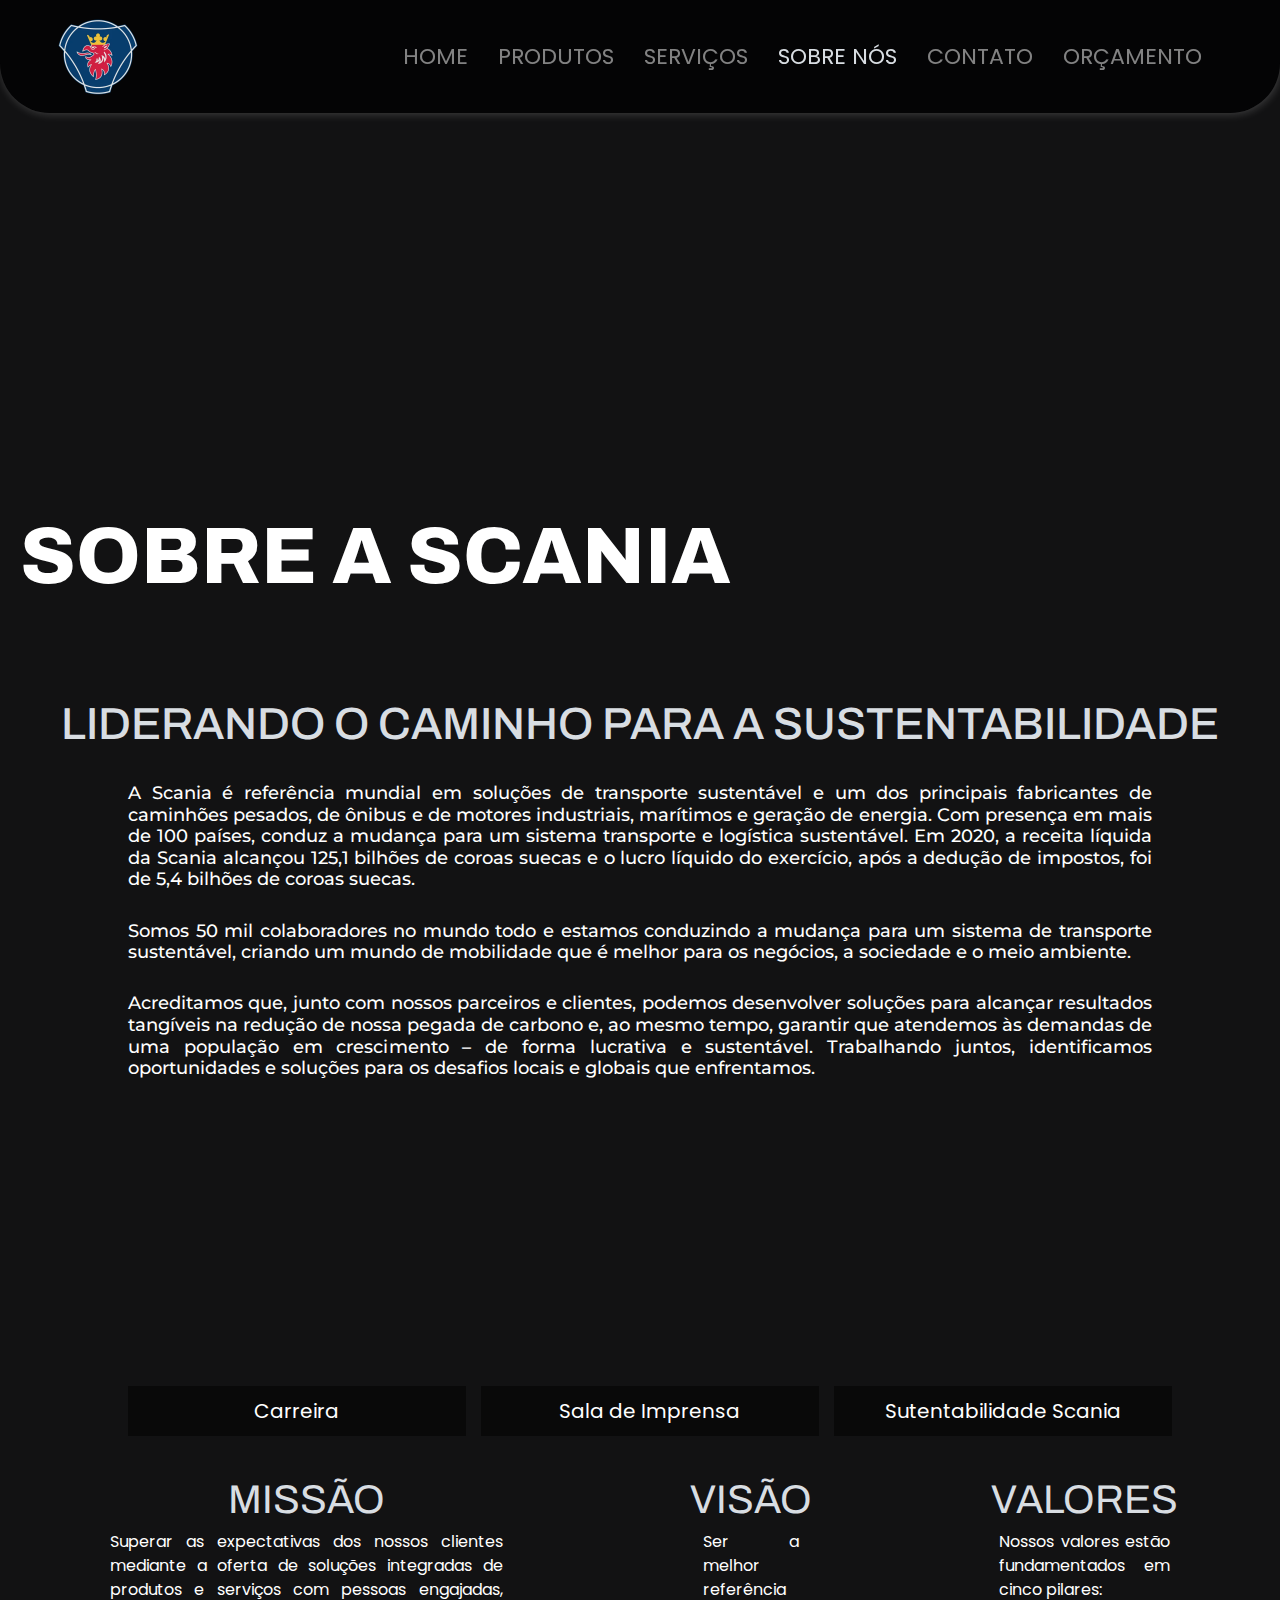
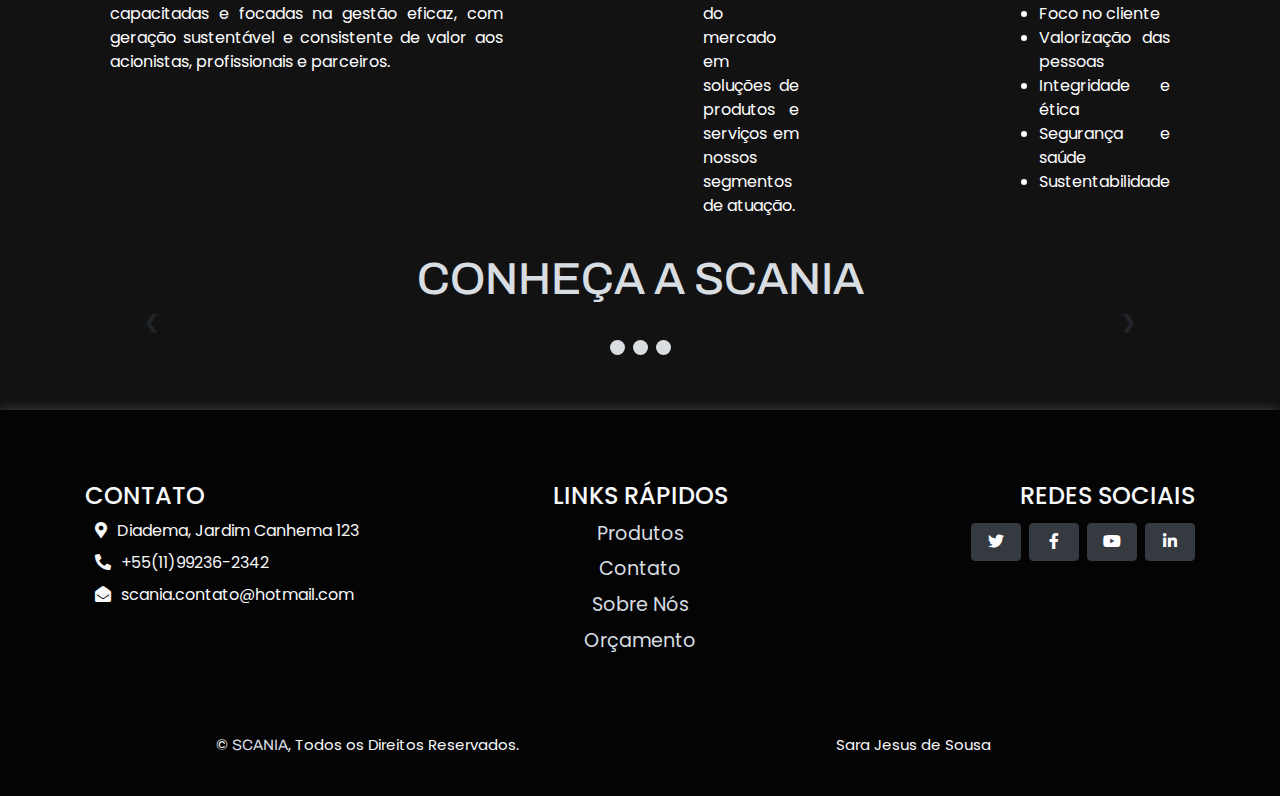
==== commit 690d8c05: "fnaf 2" ====
--- a/pages/about.html
+++ b/pages/about.html
@@ -14,8 +14,7 @@
     <link href="https://cdnjs.cloudflare.com/ajax/libs/font-awesome/5.10.0/css/all.min.css" rel="stylesheet">
     <link href="https://cdn.jsdelivr.net/npm/bootstrap-icons@1.4.1/font/bootstrap-icons.css" rel="stylesheet">
     <link href="https://stackpath.bootstrapcdn.com/bootstrap/4.4.1/css/bootstrap.min.css" rel="stylesheet">
-    <link href="https://cdnjs.cloudflare.com/ajax/libs/font-awesome/5.10.0/css/all.min.css" rel="stylesheet">
-    <link href="lib/flaticon/font/flaticon.css" rel="stylesheet">
+    <link href="lib/flaticon/font/flaticon.css" rel="stylesheet"> 
     <link href="lib/animate/animate.min.css" rel="stylesheet">
     <link href="lib/owlcarousel/assets/owl.carousel.min.css" rel="stylesheet">
     <link href="lib/lightbox/css/lightbox.min.css" rel="stylesheet">
@@ -50,6 +49,7 @@
             <div class="navbar-nav ml-auto p-4 p-lg-0">
                 <a href="index.html" class="nav-item nav-link">Home</a>
                 <a href="products.html" class="nav-item nav-link">Produtos</a>
+                <a href="services.html" class="nav-item nav-link">Serviços</a>
                 <a href="about.html" class="nav-item nav-link active">Sobre Nós</a>
                 <a href="contact.html" class="nav-item nav-link">Contato</a>
                 <a href="challenge.html" class="nav-item nav-link">Orçamento</a>
@@ -114,16 +114,22 @@
     <br>
     <div class="parallax">
         <div class="grid-container">
-            <div class="grid-item">MISSÃO</div>
-            <div class="grid-item">VISÃO</div>
-            <div class="grid-item">VALORES</div>
-            <div class="grid-item1 f-30">Superar as expectativas dos nossos clientes mediante a oferta de soluções
-                integradas de produtos e serviços com pessoas engajadas, capacitadas e focadas na gestão eficaz, com
-                geração sustentável e consistente de valor aos acionistas, profissionais e parceiros.</div>
-            <div class="grid-item1 f-30">Ser a melhor referência do mercado em soluções de produtos e serviços em nossos
-                segmentos de atuação.</div>
-            <div class="grid-item1 f-30">Nossos valores estão fundamentados em cinco pilares:<br>Foco no
-                cliente<br>Valorização das pessoas<br>Integridade e ética<br>Segurança e saúde<br> Sustentabilidade
+            <div>
+                <div class="grid-item">MISSÃO</div>
+                <div class="grid-item1 f-30">Superar as expectativas dos nossos clientes mediante a oferta de soluções
+                    integradas de produtos e serviços com pessoas engajadas, capacitadas e focadas na gestão eficaz, com
+                    geração sustentável e consistente de valor aos acionistas, profissionais e parceiros.</div>
+            </div>
+            <div>
+                <div class="grid-item">VISÃO</div>
+                <div class="grid-item1 f-30">Ser a melhor referência do mercado em soluções de produtos e serviços em nossos
+                    segmentos de atuação.</div>
+            </div>
+            <div>
+                <div class="grid-item">VALORES</div>
+                <div class="grid-item1 f-30">Nossos valores estão fundamentados em cinco pilares:<ul><li>Foco no
+                    cliente</li><li>Valorização das pessoas</li><li>Integridade e ética</li><li>Segurança e saúde</li><li>Sustentabilidade</li></ul>
+                </div>
             </div>
         </div>
     </div>
--- a/pages/css/about.css
+++ b/pages/css/about.css
@@ -1,419 +1,378 @@
-@import url('https://fonts.googleapis.com/css2?family=Archivo:wght@800&family=Poppins&display=swap');
-@import url('https://fonts.googleapis.com/css2?family=Comfortaa&family=Montserrat&display=swap');
-/*Banner*/
-.banner{
-    width: 100vw;
-    position: relative;
-    background-image: url("../img/about/banner.jpeg");
-    background-repeat: no-repeat;
-    height: 50vh;
-}
-.banner h1{
-    position: absolute;
-    font-weight:800;
-    font-size: 5rem;
-    /* top: 650px; */
-    bottom:20px;
-    left: 50px;
-    color: white;
-}
-/* Texto inicial */
-.t{
-    font-family: 'Archivo', sans-serif;
-    color: #D8DDE2;
-    font-size: 45px;
-    text-align: center;
-}
-h3{
-    font-family:'Montserrat', cursive !important;
-    text-align: justify;
-    font-size: 18px;
-    padding: 0% 10%;
-    color: white;
-}
-/* grid */
-#grid-about{
-    width: 100%;
-    margin: auto;
-    display: grid;
-    grid-template-columns: 33% 33% 33%;
-    gap: 15px;
-}
-
-.img-grid{
-    display: flex;
-    align-items: flex-end;
-    width: 100%;
-    height: 300px;
-    background-position: center;
-    background-size: cover;
-    position: relative;
-}
-
-.img-grid-p{
-    position: relative;
-    width: 100%;
-    height: 50%;
-    text-align: center;
-}
-
-.img-grid-p2{
-    position: relative;
-    width: 100%;
-    height: 50%;
-    text-align: center;
-}
-
-.img-grid-4, .img-grid-3{
-    width: 101%;
-    display: flex;
-    align-items: flex-end;
-    position: relative;
-    bottom: 0;
-    margin-top: 20px;
-    height: 500px;
-    background-position: center;
-    background-size: cover;
-}
-
-.sobre{
-    width: 100vw;
-    padding: 0% 10%;
-}
-
-.inovation{
-    width: 100vw;
-    padding: 0% 10%;
-    background-image: url('https://i.pinimg.com/736x/d2/0a/72/d20a726673f8d4cf81ea09926dba53c9.jpg');
-}
-.padrao{
-    position: absolute;
-    width: 100%;
-    padding: 10px;
-    transition: .5s ease;
-    bottom: 0;
-    background: rgba(0, 0, 0, 0.5);
-    color: white;
-    font-size: 20px ;
-}
-.overlay {
-    background: rgba(0, 0, 0, 0.5);
-    opacity:0;
-    display: none;
-    bottom: 0;
-    color: white;
-    font-size: 15px;
-    text-align: center;
-    width: 100%;
-    height: 100%;
-    transition: .10s ease;
-  }
-
-  .img-grid:hover .overlay {
-    display: block;
-    opacity: 1;
-  }
-
-  .img-grid:hover .padrao{
-    bottom: 110px;
-    background-color: transparent;
-  }
-  
-  .padrao2{
-    position: absolute;
-    width: 100%;
-    padding: 10px;
-    transition: .5s ease;
-    bottom: 0;
-    margin-top: 0;
-    background: rgba(0, 0, 0, 0.5);
-    color: white;
-    font-size: 20px ;
-}
-
-.padrao3{
-    font-family: 'Archivo', sans-serif;
-    color: white;
-    display: flex;
-    align-items: center;
-    justify-content: center;
-    position: absolute;
-    width: 100%;
-    height: 100%;
-    padding: 10px;
-    transition: .5s ease;
-    bottom: 0;
-    margin-top: 0;
-    font-size: 80px ;
-}
-  .parallax {
-    background-image: url("https://www.scania.com/content/dam/www/market/master/home/20092-007.jpg/_jcr_content/renditions/cq5dam.web.1280.1280.jpeg");
-    height: 400px;
-    background-attachment: fixed;
-    background-position: center;
-    background-repeat: no-repeat;
-    background-size: cover;
-  }
-  .grid-container {
-    display: grid;
-    grid-template-columns: auto auto auto;
-    padding: 10px;
-    padding-left: 150px;
-    padding-right: 150px;
-  }
-  .grid-item {
-    font-family: 'Archivo', sans-serif;
-    color: #D8DDE2;
-    padding: 20px;
-    text-align: center;
-    font-size: 40px;
-
-  }
-  .grid-item1 {
-    font-family: 'Poppins', sans-serif;
-    color: white;
-    padding: 0PX 100px 0px 100PX !important;
-  }
-
-  .f-30{
-    font-size: 16px !important;
-  }
-/* Designer fundo */
-.Sshow{
-  max-width: 2000px;
-  position: relative;
-  margin: auto;
-}
-
-.mySlides {
-  display: none;
-}
-/* Seta de ir e voltar */
-.prev, .next {
-  cursor: pointer;
-  position: absolute;
-  top: 50%;
-  width: auto;
-  margin-top: -22px;
-  padding: 16px;
-  color: white;
-  font-weight: bold;
-  font-size: 18px;
-  transition: 0.6s ease;
-  border-radius: 0 3px 3px 0;
-  user-select: none;
-}
-
-.next {
-  right: 0;
-  border-radius: 3px 0 0 3px;
-}
-
-.prev:hover, .next:hover {
-  background-color:#D8DDE2
-}
-/* Bolinhas de andamento*/
-.bolinha {
-  cursor: pointer;
-  height: 15px;
-  width: 15px;
-  margin: 0 2px;
-  background-color: #D8DDE2;
-  border-radius: 50%;
-  display: inline-block;
-  transition: background-color 0.6s ease;
-}
-
-.bolin, .bolinha:hover {
-  background-color:black;
-}
-/* responsivo*/
-@media(max-width:1200px){
-  .t{
-    font-family: 'Archivo', sans-serif;
-    color: #D8DDE2;
-    font-size: 30px;
-    text-align: center;
-}
-h3{
-    font-family:'Montserrat', cursive !important;
-    text-align: justify;
-    font-size: 15px;
-    padding: 0% 10%;
-    color: white;
-}
-
-.grid-item {
-    font-family: 'Archivo', sans-serif;
-    color: #D8DDE2;
-    padding: 12px;
-    padding-right: 80px;
-    text-align:left;
-    font-size: 30px;
-  
-    }
-.grid-item1 {
-    font-family: 'Poppins', sans-serif;
-    color: white;
-    padding: 0px 30px 30px 0px !important;
-    }
-
-.f-30{
-    font-size: 15px !important;
-    }
-
-    .padrao{
-      position: absolute;
-      width: 100%;
-      padding: 10px;
-      transition: .5s ease;
-      bottom: 0;
-      background: rgba(0, 0, 0, 0.5);
-      color: white;
-      font-size: 15px ;
-  }
-  .overlay {
-      background: rgba(0, 0, 0, 0.5);
-      opacity:0;
-      display: none;
-      bottom: 0;
-      color: white;
-      font-size: 12px;
-      text-align: center;
-      width: 100%;
-      height: 100%;
-      transition: .10s ease;
-    }
-
-}
-@media(max-width:1200px){
-  .t{
-    font-family: 'Archivo', sans-serif;
-    color: #D8DDE2;
-    font-size: 30px;
-    text-align: center;
-}
-h3{
-    font-family:'Montserrat', cursive !important;
-    text-align: justify;
-    font-size: 15px;
-    padding: 0% 10%;
-    color: white;
-}
-
-.grid-item {
-    font-family: 'Archivo', sans-serif;
-    color: #D8DDE2;
-    padding: 12px;
-    padding-right: 80px;
-    text-align:center;
-    font-size: 30px;
-  
-    }
-.grid-item1 {
-    font-family: 'Poppins', sans-serif;
-    color: white;
-    padding: 0px 30px 30px 0px !important;
-    }
-
-.f-30{
-    font-size: 15px !important;
-    }
-
-    .padrao{
-      position: absolute;
-      width: 100%;
-      padding: 10px;
-      transition: .5s ease;
-      bottom: 0;
-      background: rgba(0, 0, 0, 0.5);
-      color: white;
-      font-size: 15px ;
-  }
-  .overlay {
-      background: rgba(0, 0, 0, 0.5);
-      opacity:0;
-      display: none;
-      bottom: 0;
-      color: white;
-      font-size: 12px;
-      text-align: center;
-      width: 100%;
-      height: 100%;
-      transition: .10s ease;
-    }
-
-}
-@media(max-width:720px){
-  .t{
-    font-family: 'Archivo', sans-serif;
-    color: #D8DDE2;
-    font-size: 24px;
-    text-align: center;
-}
-h3{
-    font-family:'Montserrat', cursive !important;
-    text-align: justify;
-    font-size: 12px;
-    padding: 0% 10%;
-    color: white;
-}
-.grid-container {
-  display: grid;
-  grid-template-columns: auto auto auto;
-  padding: 10px;
-}
-.grid-item {
-    font-family: 'Archivo', sans-serif;
-    color: #D8DDE2;
-    font-size: 18px;
-  
-    }
-.grid-item1 {
-    font-family: 'Poppins', sans-serif;
-    color: white;
-
-    }
-
-.f-30{
-    font-size: 12px !important;
-    }
-
-    .padrao{
-      position: absolute;
-      width: 100%;
-      padding: 10px;
-      transition: .5s ease;
-      bottom: 0;
-      background: rgba(0, 0, 0, 0.5);
-      color: white;
-      font-size: 12px ;
-  }
-  .overlay {
-      background: rgba(0, 0, 0, 0.5);
-      opacity:0;
-      display: none;
-      bottom: 0;
-      color: white;
-      font-size: 9px;
-      text-align: center;
-      width: 100%;
-      height: 100%;
-      transition: .10s ease;
-    }
-    .padrao3{
-      font-family: 'Archivo', sans-serif;
-      color: white;
-      display: flex;
-      align-items: center;
-      justify-content: center;
-      position: absolute;
-      width: 100%;
-      height: 100%;
-      padding: 10px;
-      transition: .5s ease;
-      bottom: 0;
-      margin-top: 0;
-      font-size: 50px ;
-    }
+@import url('https://fonts.googleapis.com/css2?family=Archivo:wght@800&family=Poppins&display=swap');
+@import url('https://fonts.googleapis.com/css2?family=Comfortaa&family=Montserrat&display=swap');
+/*Banner*/
+.banner{
+    display: flex;
+    align-items: flex-end;
+    width: 100vw;
+    background-image: url("../img/about/banner.jpeg");
+    background-repeat: no-repeat;
+    background-position: right top;
+    height: 40vw;
+}
+.banner h1{
+    font-weight:800;
+    font-size: 5rem;
+    margin: 20px;
+    color: white;
+}
+/* Texto inicial */
+.t{
+    font-family: 'Archivo', sans-serif;
+    color: #D8DDE2;
+    font-size: 45px;
+    text-align: center;
+}
+h3{
+    font-family:'Montserrat', cursive !important;
+    text-align: justify;
+    font-size: 18px;
+    padding: 0% 10%;
+    color: white;
+}
+/* grid */
+#grid-about{
+    width: 100%;
+    margin: auto;
+    display: grid;
+    grid-template-columns: 33% 33% 33%;
+    gap: 15px;
+}
+
+.img-grid{
+    display: flex;
+    align-items: flex-end;
+    width: 100%;
+    height: 300px;
+    background-position: center;
+    background-size: cover;
+    position: relative;
+}
+
+.img-grid-p{
+    position: relative;
+    width: 100%;
+    height: 50%;
+    text-align: center;
+}
+
+.img-grid-p2{
+    position: relative;
+    width: 100%;
+    height: 50%;
+    text-align: center;
+}
+
+.img-grid-4, .img-grid-3{
+    width: 101%;
+    display: flex;
+    align-items: flex-end;
+    position: relative;
+    bottom: 0;
+    margin-top: 20px;
+    height: 500px;
+    background-position: center;
+    background-size: cover;
+}
+
+.bi.bi-arrow-up{
+  font-size: 20px!important;
+  padding-top: 3px;
+}
+
+.bi.bi-arrow-up::marker{
+  background-color: green;
+}
+
+.sobre{
+    width: 100vw;
+    padding: 0% 10%;
+}
+
+.inovation{
+    width: 100vw;
+    padding: 0% 10%;
+    background-image: url('https://i.pinimg.com/736x/d2/0a/72/d20a726673f8d4cf81ea09926dba53c9.jpg');
+}
+.padrao{
+    position: absolute;
+    width: 100%;
+    padding: 10px;
+    transition: .5s ease;
+    bottom: 0;
+    background: rgba(0, 0, 0, 0.5);
+    color: white;
+    font-size: 20px ;
+}
+.overlay {
+    background: rgba(0, 0, 0, 0.5);
+    opacity:0;
+    display: none;
+    bottom: 0;
+    color: white;
+    font-size: 15px;
+    text-align: center;
+    width: 100%;
+    height: 100%;
+    transition: .10s ease;
+  }
+
+  .img-grid:hover .overlay {
+    display: block;
+    opacity: 1;
+  }
+
+  .img-grid:hover .padrao{
+    bottom: 110px;
+    background-color: transparent;
+  }
+  
+  .padrao2{
+    position: absolute;
+    width: 100%;
+    padding: 10px;
+    transition: .5s ease;
+    bottom: 0;
+    margin-top: 0;
+    background: rgba(0, 0, 0, 0.5);
+    color: white;
+    font-size: 20px ;
+}
+
+.padrao3{
+    font-family: 'Archivo', sans-serif;
+    color: white;
+    display: flex;
+    align-items: center;
+    justify-content: center;
+    position: absolute;
+    width: 100%;
+    height: 100%;
+    padding: 10px;
+    transition: .5s ease;
+    bottom: 0;
+    margin-top: 0;
+    font-size: 80px ;
+}
+  .parallax {
+    background-image: url("https://www.scania.com/content/dam/www/market/master/home/20092-007.jpg/_jcr_content/renditions/cq5dam.web.1280.1280.jpeg");
+    background-attachment: fixed;
+    background-position: center;
+    background-repeat: no-repeat;
+    background-size: cover;
+  }
+  .grid-container {
+    display: grid;
+    padding: 10px;
+    grid-template-columns: 2fr 1fr 1fr;
+  }
+  .grid-item {
+    font-family: 'Archivo', sans-serif;
+    color: #D8DDE2;
+    text-align: center;
+    font-size: 40px;
+
+  }
+  .grid-item1 {
+    font-family: 'Poppins', sans-serif;
+    color: white;
+    padding: 0PX 100px 0px 100PX !important;
+  }
+
+  .f-30{
+    font-size: 16px !important;
+    text-align: justify;
+  }
+/* Designer fundo */
+.Sshow{
+  max-width: 2000px;
+  position: relative;
+  margin: auto;
+}
+
+.mySlides {
+  display: none;
+}
+/* Seta de ir e voltar */
+.prev, .next {
+  cursor: pointer;
+  position: absolute;
+  top: 50%;
+  width: auto;
+  margin-top: -22px;
+  padding: 16px;
+  color: white;
+  font-weight: bold;
+  font-size: 18px;
+  transition: 0.6s ease;
+  border-radius: 0 3px 3px 0;
+  user-select: none;
+}
+
+.next {
+  right: 0;
+  border-radius: 3px 0 0 3px;
+}
+
+.prev:hover, .next:hover {
+  background-color:#D8DDE2
+}
+/* Bolinhas de andamento*/
+.bolinha {
+  cursor: pointer;
+  height: 15px;
+  width: 15px;
+  margin: 0 2px;
+  background-color: #D8DDE2;
+  border-radius: 50%;
+  display: inline-block;
+  transition: background-color 0.6s ease;
+}
+
+.bolin, .bolinha:hover {
+  background-color:black;
+}
+/* responsivo*/
+@media(max-width:1200px){
+  .t{
+    font-family: 'Archivo', sans-serif;
+    color: #D8DDE2;
+    font-size: 30px;
+    text-align: center;
+}
+h3{
+    font-family:'Montserrat', cursive !important;
+    text-align: justify;
+    font-size: 15px;
+    padding: 0% 10%;
+    color: white;
+}
+
+.grid-container {
+  display: grid;
+  padding: 10px;
+  grid-template-columns: 2fr 1fr 1fr;
+}
+
+.grid-item {
+    font-family: 'Archivo', sans-serif;
+    color: #D8DDE2;
+    padding: 12px;
+    padding-right: 80px;
+    text-align:left;
+    font-size: 30px;
+  
+    }
+.grid-item1 {
+    font-family: 'Poppins', sans-serif;
+    color: white;
+    padding: 0px 30px 30px 0px !important;
+    }
+
+.f-30{
+    font-size: 15px !important;
+    }
+
+    .padrao{
+      position: absolute;
+      width: 100%;
+      padding: 10px;
+      transition: .5s ease;
+      bottom: 0;
+      background: rgba(0, 0, 0, 0.5);
+      color: white;
+      font-size: 15px ;
+  }
+  .overlay {
+      background: rgba(0, 0, 0, 0.5);
+      opacity:0;
+      display: none;
+      bottom: 0;
+      color: white;
+      font-size: 12px;
+      text-align: center;
+      width: 100%;
+      height: 100%;
+      transition: .10s ease;
+    }
+
+}
+@media(max-width:720px){
+  .t{
+    font-family: 'Archivo', sans-serif;
+    color: #D8DDE2;
+    font-size: 24px;
+    text-align: center;
+}
+h3{
+    font-family:'Montserrat', cursive !important;
+    text-align: justify;
+    font-size: 12px;
+    color: white;
+}
+.grid-container {
+  display: grid;
+  padding: 10px;
+  grid-template-columns: 2fr;
+}
+.grid-item {
+    font-family: 'Archivo', sans-serif;
+    color: #D8DDE2;
+    font-size: 18px;
+    }
+    
+.grid-item1 {
+    font-family: 'Poppins', sans-serif;
+    text-align: left;
+    color: white;
+
+    }
+
+.f-30{
+    font-size: 12px !important;
+    }
+
+    .padrao{
+      position: absolute;
+      width: 100%;
+      padding: 10px;
+      transition: .5s ease;
+      bottom: 0;
+      background: rgba(0, 0, 0, 0.5);
+      color: white;
+      font-size: 12px ;
+  }
+  .overlay {
+      background: rgba(0, 0, 0, 0.5);
+      opacity:0;
+      display: none;
+      bottom: 0;
+      color: white;
+      font-size: 9px;
+      text-align: center;
+      width: 100%;
+      height: 100%;
+      transition: .10s ease;
+    }
+    .padrao3{
+      font-family: 'Archivo', sans-serif;
+      color: white;
+      display: flex;
+      align-items: center;
+      justify-content: center;
+      position: absolute;
+      width: 100%;
+      height: 100%;
+      padding: 10px;
+      transition: .5s ease;
+      bottom: 0;
+      margin-top: 0;
+      font-size: 50px ;
+    }
+}
+/* betriz que colocou isso aqui */
+@media (max-width:1200px){
+  .banner h1{
+      font-size: 10vw !important;
+  }
 }--- a/pages/css/global.css
+++ b/pages/css/global.css
@@ -1,4 +1,5 @@
 @import url('https://fonts.googleapis.com/css2?family=Archivo:wght@800&family=Poppins&display=swap');
+@import url('https://fonts.googleapis.com/css2?family=Comfortaa&family=Montserrat&display=swap');
 
 :root{
     --dark-blue:#0E45A1; 
@@ -17,7 +18,11 @@
     font-family: 'Archivo', sans-serif;
 }
 body{
-    background-color: #040405;
+    background-color: #040405f1;
+    animation: fadein 2s; /* Padrão */
+    -webkit-animation: fadein 2s; /* Webkit */
+    -moz-animation: fadein 2s; /* Firefox */
+    -ms-animation: fadein 2s; /* IE */
 }
 
 .back-to-top{
@@ -28,6 +33,12 @@
     background-color: var(--red) !important;
 }
 
+h1{
+ text-transform:uppercase !important;   
+} 
+
+
+
 .navbar .navbar-nav .nav-link:hover,
 .navbar .navbar-nav .nav-link.active {
     color: var(--silver);
@@ -35,16 +46,13 @@
 
 ::-webkit-scrollbar{
     display: none;
-}
-
-.brand{
-    color: var(--dark-blue);
 }
 
 .navbar{
     background-color: #040405 !important;
     border-radius: 0px 0px 50px 50px;
-    box-shadow: 1px 1px 10px rgba(255, 255, 255, 0.41);
+    text-transform: uppercase;
+    box-shadow: 1px 1px 10px rgba(255, 255, 255, 0.2);
 }
 
 /*** Navbar ***/
@@ -63,7 +71,6 @@
 }
 
 .navbar.sticky-top {
-    top: -100px;
     transition: .5s;
 }
 
@@ -71,6 +78,9 @@
     display: inline-block;
     vertical-align: middle;
     text-transform: uppercase;
+    word-spacing: -20px !important;
+    color: var(--dark-blue);
+    font-family: 'Arial' !important;
 }
 
 .nav-item:hover{
@@ -96,13 +106,12 @@
     z-index: 99;
 }
 
-
 /*** Footer ***/
 .footer{
     background-color: #040405 !important;
-    border-radius: 40px 40px 0px 0px;
     justify-content: space-between !important;
     box-shadow: -1px -1px 10px rgba(255, 255, 255, 0.178);
+    padding: 0px !important;
 }
 
 .footer .btn.link {
@@ -148,6 +157,11 @@
     color: var(--red);
 }
 
+.form-control.border-0.w-100.py-3.ps-4.pe-5{
+    width: 70% !important;
+    margin-left: auto;
+}
+
 .redes{
     justify-content: right;
 }
@@ -166,9 +180,38 @@
 
 .btn.link{
     display: flex;
-    color: var(--silver);
-}
-
+    font-size: 1.2em !important;
+    color: var(--silver);
+}
+
+.font-12{
+    font-size: 14px !important;
+}
+
+.loading-image{
+    background-image: url('../img/loading/1.jpg');
+    background-position: center;
+    background-size: cover;
+}
+
+.loading-h1{
+    font-family: 'Archivo' !important;
+    font-size: 10vw;
+    margin-top: 50vh;
+    margin-left: 10%;
+    color: white;
+    vertical-align: middle;
+}
+
+.loading-p{
+    font-family: 'Archivo' !important;
+    margin-left: 10%;
+    font-size: 2vw;
+}
+
+.footer span{
+    margin-left: 10px;
+}
 
 @media (max-width: 991.98px) {
     .navbar .navbar-nav .nav-link,
@@ -180,6 +223,41 @@
     .navbar .navbar-nav {
         margin-top: 8px;
         border-top: 1px solid var(--light);
+    }
+
+    .footer{
+        margin: auto !important;
+        text-align: center;
+    }
+
+    .form-control.border-0.w-100.py-3.ps-4.pe-5{
+        width: 60% !important;
+        margin: auto;
+    }
+    .footer .btn.link {
+        margin: auto;
+        text-align: center;
+    }
+    .footer span{
+        text-align: center !important;
+        margin: auto;
+    }
+    .footer span::before{
+        display: none;
+    }
+    .redes{
+        justify-content: center;
+    }
+
+    .footer button{
+        display: block;
+        position: relative !important;
+        margin: 10px auto !important;
+        width: 60%;
+    }
+
+    .col-lg-4.col-md-6 h4{
+        text-align: center;
     }
 }
 
@@ -204,4 +282,5 @@
         transition: .5s;
         opacity: 1;
     }
-}+}
+​
